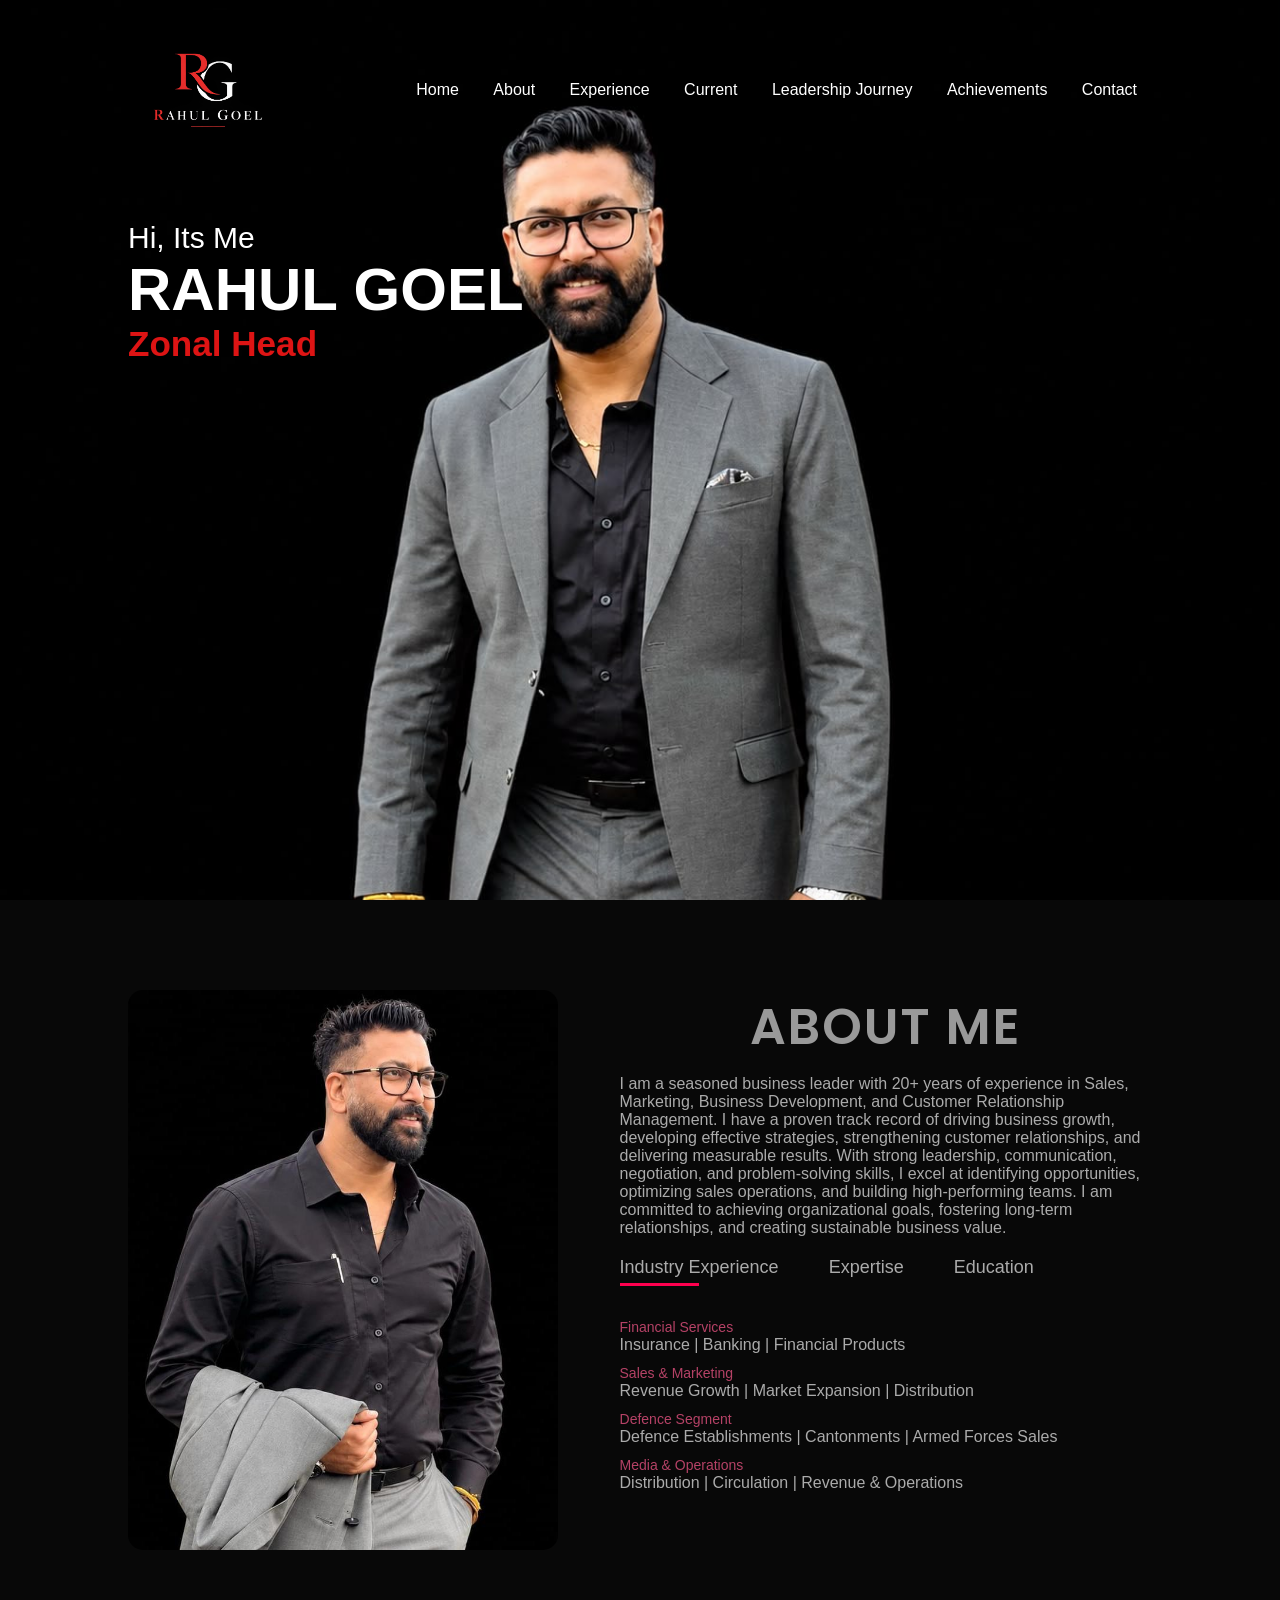
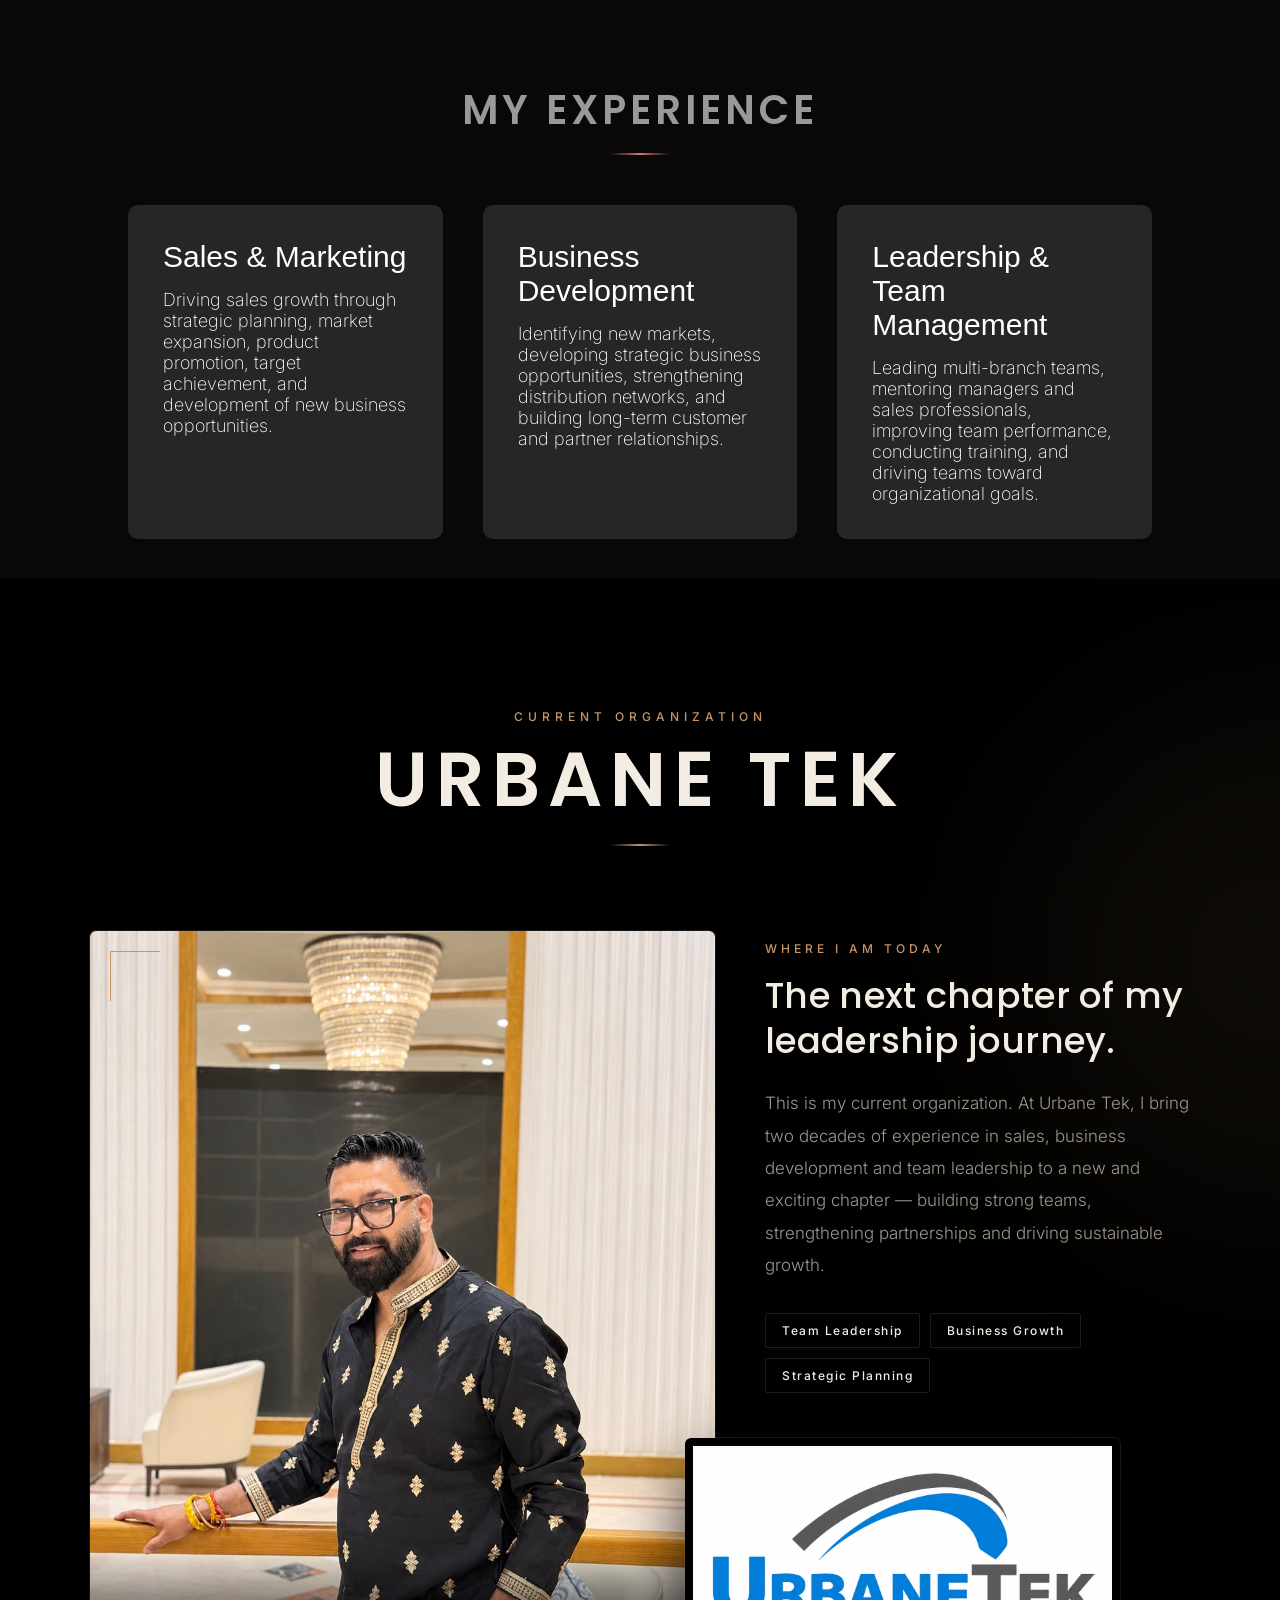
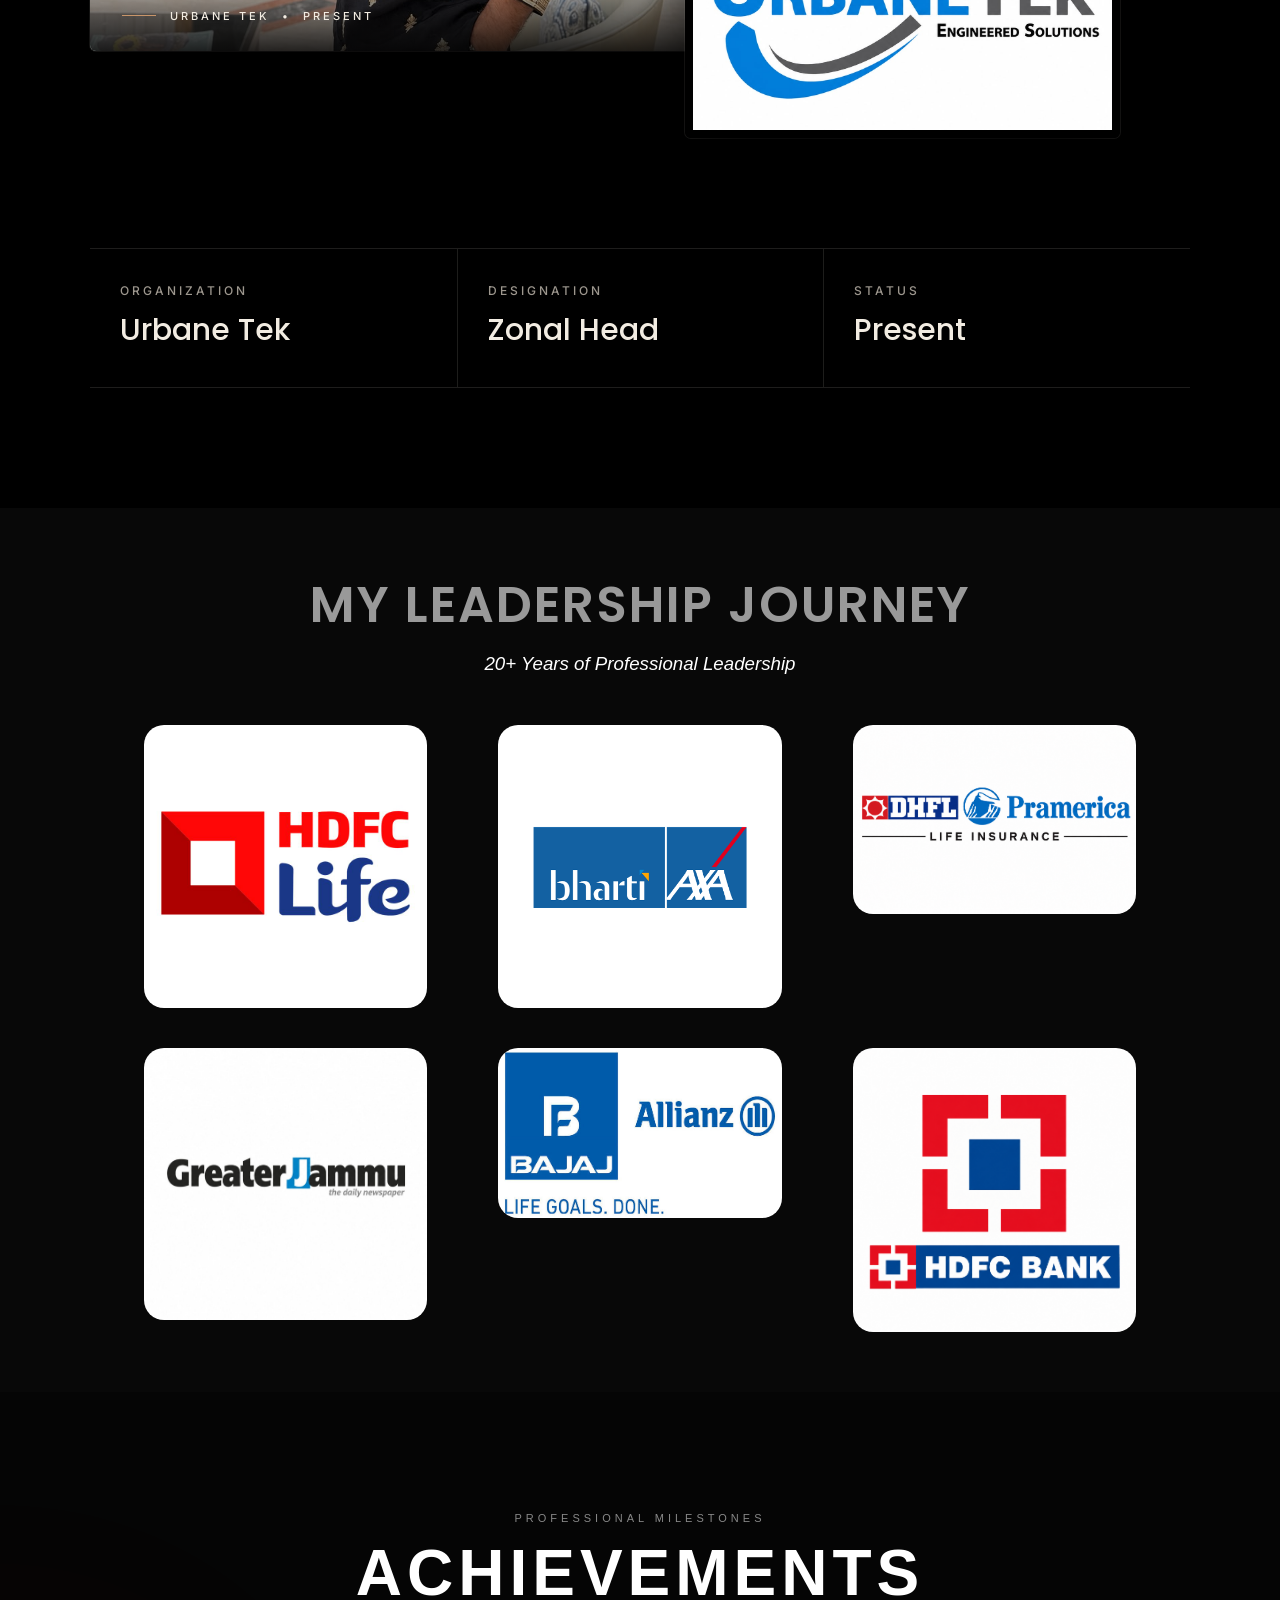
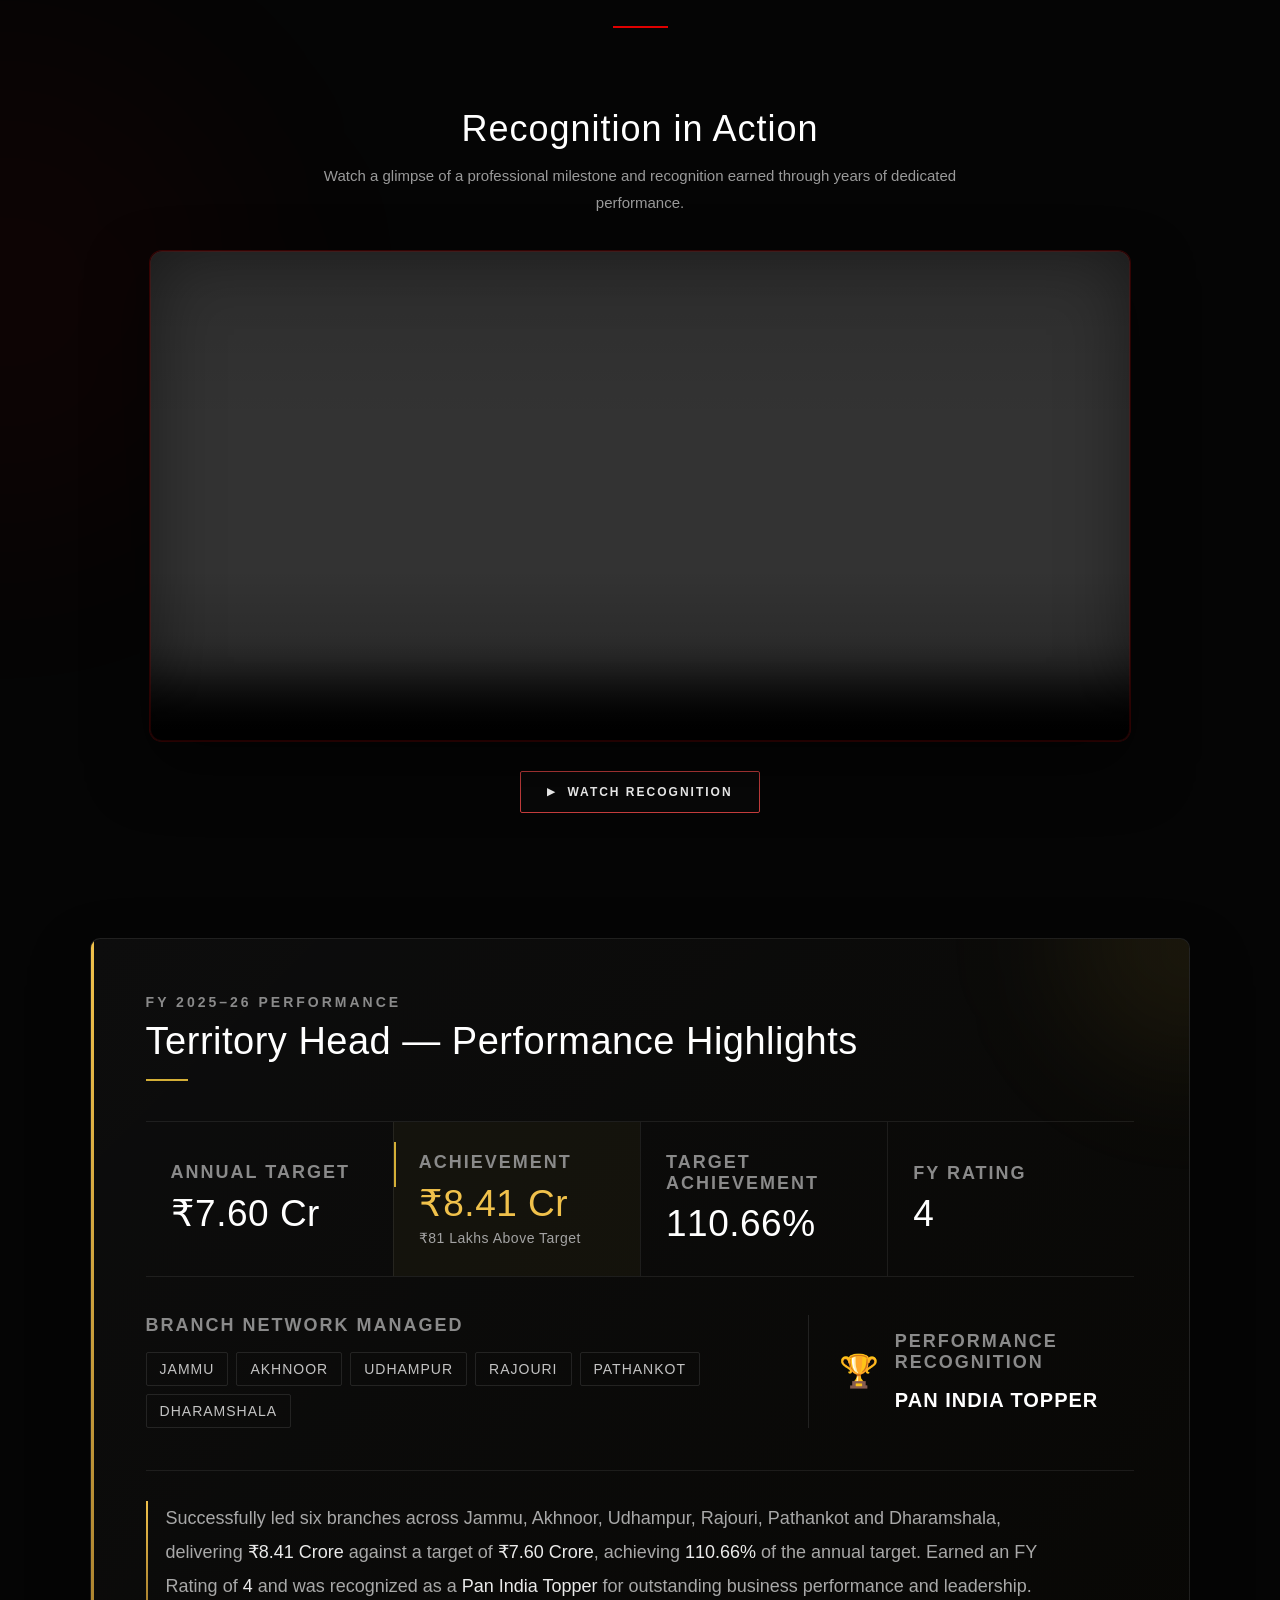
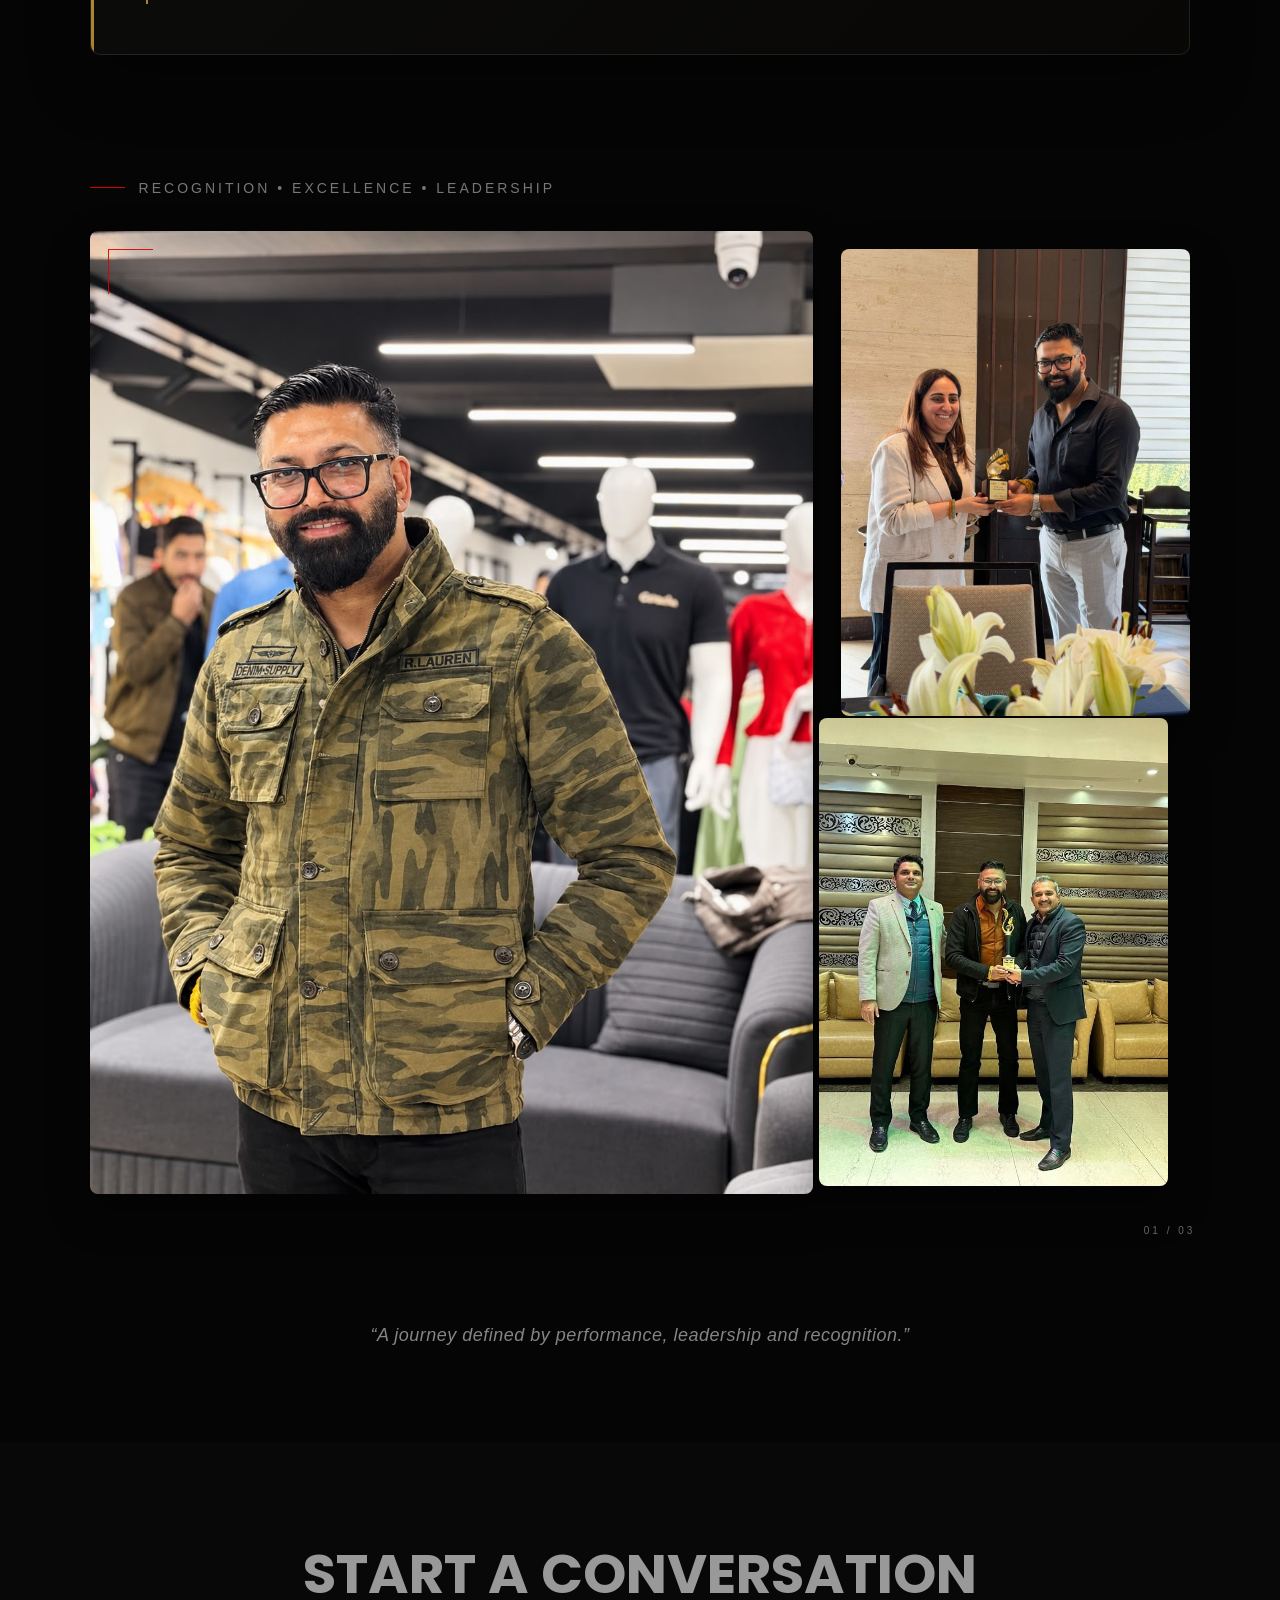
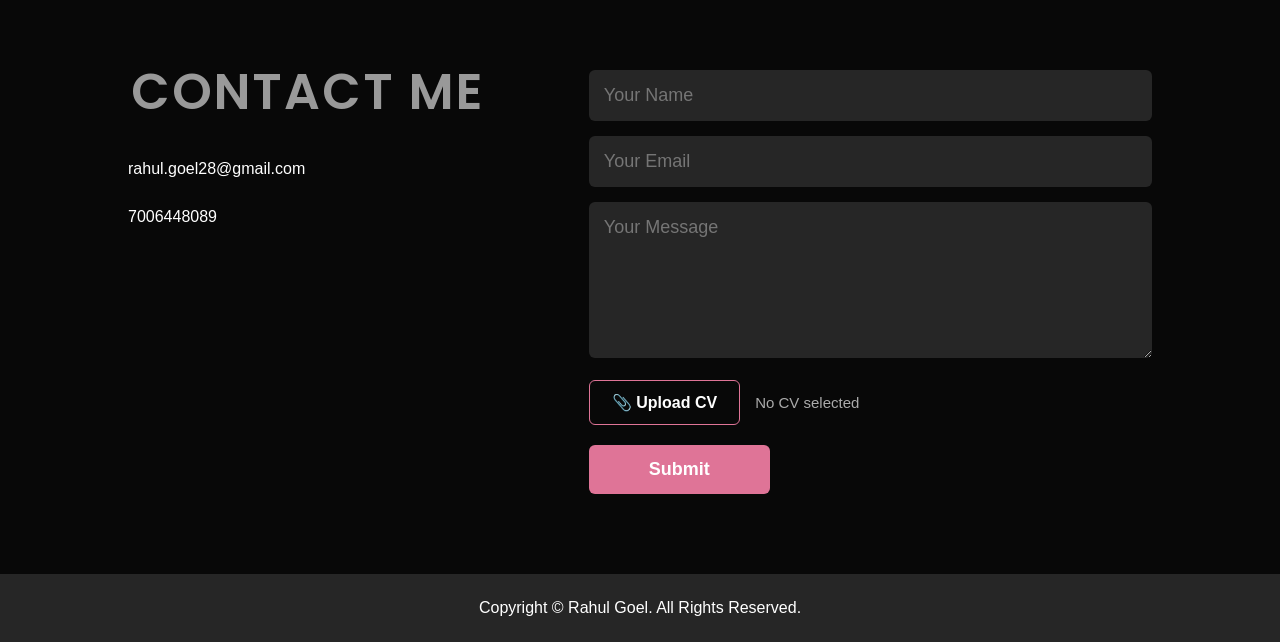
==== index.html @ 9c74db68 "Add files via upload" ====
<!DOCTYPE html>
<html lang="en">
<head>
    <meta charset="UTF-8">
    <meta name="viewport" content="width=device-width, initial-scale=1.0">
    <title>Rahul Goel | Portfolio</title>

    <link rel="preconnect" href="https://fonts.googleapis.com">
    <link rel="preconnect" href="https://fonts.gstatic.com" crossorigin>
    <link href="https://fonts.googleapis.com/css2?family=Inter:wght@200;300;400;500&family=Poppins:wght@500;600;700&display=swap" rel="stylesheet">

    <link rel="stylesheet" href="cs.css">
    <script src="https://kit.fontawesome.com/5a96a6b0a0.js" crossorigin="anonymous"></script>
</head>
<body>

<!-- ---------- HEADER ---------- -->
<div id="header">
    <div class="container">
        
            <nav>
    <img src="images/logo.jpeg" class="logo" alt="Logo">
    <button class="menu-btn" onclick="toggleMenu()" aria-label="Menu">☰</button>
    <ul>
            <ul>
                <li><a href="#header">Home</a></li>
                <li><a href="#about">About</a></li>
                <li><a href="#experience">Experience</a></li>
                <li><a href="#current">Current</a></li>
                <li><a href="#journey">Leadership Journey</a></li>
                <li><a href="#achievements">Achievements</a></li>
                <li><a href="#contact">Contact</a></li>
            </ul>
        </nav>
        <div class="header-text">
            <p>Hi, Its Me</p>
            <h1>RAHUL GOEL</h1>
            <h3>Zonal Head</h3>
        </div>
    </div>
</div>

<!-- ---------- ABOUT ---------- -->
<div id="about">
    <div class="container">
        <div class="row">
            <div class="about-col-1">
                <img src="images/2nddpic.jpeg" alt="Rahul Goel">
            </div>

            <div class="about-col-2">
                <h1 class="sub-title">ABOUT ME</h1>
                <p>I am a seasoned business leader with 20+ years of experience in Sales, Marketing, Business Development, and Customer Relationship Management. I have a proven track record of driving business growth, developing effective strategies, strengthening customer relationships, and delivering measurable results. With strong leadership, communication, negotiation, and problem-solving skills, I excel at identifying opportunities, optimizing sales operations, and building high-performing teams. I am committed to achieving organizational goals, fostering long-term relationships, and creating sustainable business value.</p>

                <div class="tab-titles">
    <p class="tab-links active-link" data-tab="industry-experience">Industry Experience</p>
    <p class="tab-links" data-tab="expertise">Expertise</p>
    <p class="tab-links" data-tab="education">Education</p>
</div>
                <div class="tab-contents active-tab" id="industry-experience">
                    <ul>
                        <li><span>Financial Services</span><br>Insurance | Banking | Financial Products</li>
                        <li><span>Sales &amp; Marketing</span><br>Revenue Growth | Market Expansion | Distribution</li>
                        <li><span>Defence Segment</span><br>Defence Establishments | Cantonments | Armed Forces Sales</li>
                        <li><span>Media &amp; Operations</span><br>Distribution | Circulation | Revenue &amp; Operations</li>
                    </ul>
                </div>

                <div class="tab-contents" id="expertise">
                    <ul>
                        <li>Sales &amp; Revenue Growth</li>
                        <li>Strategic Planning</li>
                        <li>Defence Sector Sales</li>
                        <li>Performance &amp; Target Management</li>
                        <li>Branch &amp; Territory Management</li>
                    </ul>
                </div>

                <div class="tab-contents" id="education">
                    <ul>
                        <li><span>Bachelor of Arts (B.A.)</span><br>University of Jammu</li>
                        <li><span>Senior Secondary (10+2)</span><br>Jammu &amp; Kashmir Board of School Education</li>
                    </ul>
                </div>
            </div>
        </div>
    </div>
</div>

<!-- ---------- EXPERIENCE ---------- -->
<div id="experience">
    <div class="container">
        <h1 class="sub-title">MY EXPERIENCE</h1>
        <div class="experience-list">
            <div>
                <i class="fa-solid fa-shop"></i>
                <h2>Sales &amp; Marketing</h2>
                <p>Driving sales growth through strategic planning, market expansion, product promotion, target achievement, and development of new business opportunities.</p>
            </div>
            <div>
                <i class="fa-solid fa-business-time"></i>
                <h2>Business Development</h2>
                <p>Identifying new markets, developing strategic business opportunities, strengthening distribution networks, and building long-term customer and partner relationships.</p>
            </div>
            <div>
                <i class="fa-solid fa-people-carry-box"></i>
                <h2>Leadership &amp; Team Management</h2>
                <p>Leading multi-branch teams, mentoring managers and sales professionals, improving team performance, conducting training, and driving teams toward organizational goals.</p>
            </div>
        </div>
    </div>
</div>



<!-- =========================================================
     CURRENT ORGANIZATION — URBANE TEK
     Paste this block between the Experience and Journey sections
     (after the closing </div> of #experience, before <div id="journey">)
     ========================================================= -->

<section id="current" aria-labelledby="urbane-title">

    <div class="urbane-wrap">

        <!-- Heading -->
        <header class="urbane-head urbane-reveal">
            <span class="urbane-eyebrow">CURRENT ORGANIZATION</span>
            <h2 class="urbane-title" id="urbane-title">URBANE TEK</h2>
            <span class="urbane-rule"></span>
        </header>

        <!-- Editorial layout -->
        <div class="urbane-layout">

            <!-- HUGE image -->
            <figure class="urbane-figure urbane-figure-large urbane-reveal">
                <img class="urbane-img" src="images/current1.2.jpeg" alt="Urbane Tek — leadership at work" loading="lazy">
                <span class="urbane-corner" aria-hidden="true"></span>
                <figcaption class="urbane-caption">
                    <span class="urbane-caption-line"></span>
                    <span>URBANE TEK &nbsp;•&nbsp; PRESENT</span>
                </figcaption>
            </figure>

            <!-- Intro text -->
            <div class="urbane-text urbane-reveal">
                <span class="urbane-label">WHERE I AM TODAY</span>
                <h3 class="urbane-subtitle">The next chapter of my leadership journey.</h3>
                <p class="urbane-paragraph">
                    This is my current organization. At Urbane Tek, I bring two decades of
                    experience in sales, business development and team leadership to a new
                    and exciting chapter — building strong teams, strengthening partnerships
                    and driving sustainable growth.
                </p>

                <ul class="urbane-tags">
                    <li>Team Leadership</li>
                    <li>Business Growth</li>
                    <li>Strategic Planning</li>
                </ul>
            </div>

            <!-- Normal-size image -->
            <figure class="urbane-figure urbane-figure-small urbane-reveal">
                <img class="urbane-img" src="images/current1.1.jpeg" alt="Urbane Tek — team and workplace" loading="lazy">
            </figure>

        </div>

        <!-- Role strip -->
        <div class="urbane-facts urbane-reveal">
            <div class="urbane-fact">
                <span class="urbane-fact-label">ORGANIZATION</span>
                <strong class="urbane-fact-value">Urbane Tek</strong>
            </div>
            <div class="urbane-fact">
                <span class="urbane-fact-label">DESIGNATION</span>
                <strong class="urbane-fact-value">Zonal Head</strong>
            </div>
            <div class="urbane-fact">
                <span class="urbane-fact-label">STATUS</span>
                <strong class="urbane-fact-value">Present</strong>
            </div>
        </div>

    </div>

</section>

<!-- ---------- JOURNEY ---------- -->
<div id="journey">
    <div class="container">
        <h1 class="sub-title">MY LEADERSHIP JOURNEY</h1>
        <h3 class="subtitle">20+ Years of Professional Leadership</h3>
        <div class="work-list">
            <div class="work">
                <img src="images/hdfcc.jpg" alt="HDFC Life">
                <div class="layer">
                    <h3>HDFC Life – Shaurya</h3>
                    <p>Territory Head | 2020–2026<br>Led multi-branch operations, sales teams, territory growth, and defence-sector business across the region.</p>
                </div>
            </div>
            <div class="work">
                <img src="images/bharti.png" alt="Bharti AXA Life Insurance">
                <div class="layer">
                    <h3>Bharti AXA Life Insurance – Armed Forces</h3>
                    <p>Senior Area Head | 2019–2020<br>Managed branch performance, sales teams, business planning, and defence-sector relationships.</p>
                </div>
            </div>
            <div class="work">
                <img src="images/DHFL.png" alt="DHFL Pramerica">
                <div class="layer">
                    <h3>DHFL Pramerica</h3>
                    <p>Senior Unit Head | 2016–2019<br>Drove defence-segment business while leading and developing a large sales distribution team.</p>
                </div>
            </div>
            <div class="work">
                <img src="images/okk.jpeg" alt="Greater Jammu Newspaper">
                <div class="layer">
                    <h3>Greater Jammu Newspaper</h3>
                    <p>General Manager – Operations | 2015–2016<br>Managed sales distribution, circulation operations, revenue planning, and team performance across Jammu &amp; Kashmir and Leh.</p>
                </div>
            </div>
            <div class="work">
                <img src="images/BAJAJ.jpg" alt="Bajaj Allianz Life Insurance">
                <div class="layer">
                    <h3>Bajaj Allianz Life Insurance</h3>
                    <p>Regional Head | 2006–2015<br>Led regional sales operations across multiple locations, focusing on team development, business growth, and target achievement.</p>
                </div>
            </div>
            <div class="work">
                <!-- space in filename encoded as %20 (better: rename file to bank-hdfc.png) -->
                <img src="images/bank%20HDFC.png" alt="HDFC Bank">
                <div class="layer">
                    <h3>HDFC Bank – Credit Cards</h3>
                    <p>Team Leader | 2005–2006<br>Led a sales team while driving customer acquisition, target achievement, product knowledge, and relationship management.</p>
                </div>
            </div>
        </div>
    </div>
</div>

<!-- ---------- ACHIEVEMENTS ---------- -->
<section id="achievements">

    <div class="achievement-heading-wrapper">
        <span class="achievement-eyebrow">PROFESSIONAL MILESTONES</span>
        <h2 class="achievement-heading">ACHIEVEMENTS</h2>
        <span class="achievement-heading-line"></span>
    </div>

    <!-- Video -->
    <div class="achievement-video-section">
        <div class="achievement-video-intro">
            <h3 class="achievement-video-title">Recognition in Action</h3>
            <p class="achievement-video-description">
                Watch a glimpse of a professional milestone and recognition earned through years of dedicated performance.
            </p>
        </div>

        <div class="achievement-video-wrapper">
            <video class="achievement-video" muted playsinline preload="metadata" controls>
                <source src="images/v3.mp4" type="video/mp4">
                Your browser does not support the video element.
            </video>
            <div class="achievement-video-overlay" aria-hidden="true"></div>
        </div>

        <button type="button" class="achievement-watch-button">
            <span class="achievement-watch-icon">▶</span>
            <span>WATCH RECOGNITION</span>
        </button>
    </div>

    <!-- Performance -->
    <div class="achievement-performance">
        <div class="achievement-performance-heading">
            <span class="achievement-performance-eyebrow">FY 2025–26 PERFORMANCE</span>
            <h3 class="achievement-performance-title">Territory Head — Performance Highlights</h3>
            <span class="achievement-performance-line"></span>
        </div>

        <div class="achievement-performance-stats">
            <div class="achievement-performance-stat">
                <span class="achievement-performance-stat-label">ANNUAL TARGET</span>
                <strong class="achievement-performance-stat-value">₹7.60 Cr</strong>
            </div>
            <div class="achievement-performance-stat achievement-performance-stat-featured">
                <span class="achievement-performance-stat-label">ACHIEVEMENT</span>
                <strong class="achievement-performance-stat-value">₹8.41 Cr</strong>
                <span class="achievement-performance-stat-extra">₹81 Lakhs Above Target</span>
            </div>
            <div class="achievement-performance-stat">
                <span class="achievement-performance-stat-label">TARGET ACHIEVEMENT</span>
                <strong class="achievement-performance-stat-value">110.66%</strong>
            </div>
            <div class="achievement-performance-stat">
                <span class="achievement-performance-stat-label">FY RATING</span>
                <strong class="achievement-performance-stat-value">4</strong>
            </div>
        </div>

        <div class="achievement-performance-bottom">
            <div class="achievement-performance-network">
                <span class="achievement-performance-section-label">BRANCH NETWORK MANAGED</span>
                <div class="achievement-performance-branches">
                    <span class="achievement-performance-branch">JAMMU</span>
                    <span class="achievement-performance-branch">AKHNOOR</span>
                    <span class="achievement-performance-branch">UDHAMPUR</span>
                    <span class="achievement-performance-branch">RAJOURI</span>
                    <span class="achievement-performance-branch">PATHANKOT</span>
                    <span class="achievement-performance-branch">DHARAMSHALA</span>
                </div>
            </div>

            <div class="achievement-performance-recognition">
                <span class="achievement-performance-trophy">🏆</span>
                <div>
                    <span class="achievement-performance-section-label">PERFORMANCE RECOGNITION</span>
                    <strong class="achievement-performance-topper">PAN INDIA TOPPER</strong>
                </div>
            </div>
        </div>

        <div class="achievement-performance-statement">
            <span class="achievement-performance-statement-line"></span>
            <p>
                Successfully led six branches across Jammu, Akhnoor, Udhampur, Rajouri, Pathankot and Dharamshala, delivering
                <strong>₹8.41 Crore</strong> against a target of <strong>₹7.60 Crore</strong>, achieving
                <strong>110.66%</strong> of the annual target. Earned an FY Rating of <strong>4</strong> and was recognized
                as a <strong>Pan India Topper</strong> for outstanding business performance and leadership.
            </p>
        </div>
    </div>

    <!-- Gallery -->
    <div class="achievement-gallery-section">
        <div class="achievement-gallery-label">
            <span class="achievement-gallery-line"></span>
            <span>RECOGNITION • EXCELLENCE • LEADERSHIP</span>
        </div>

        <div class="achievement-gallery">

            <!-- FIX: data-achievement-image now points to the SAME real image shown in the gallery -->
            <div class="achievement-gallery-item achievement-gallery-featured"
                 data-achievement-image="images/ccc.jpeg"
                 data-achievement-label="Professional Milestone">
                <img class="achievement-gallery-image" src="images/ac.jpeg" alt="Professional recognition and achievement">
                <div class="achievement-gallery-overlay" aria-hidden="true">
                    <div class="achievement-gallery-caption">
                        <span class="achievement-gallery-caption-line"></span>
                        <div>
                            <span class="achievement-gallery-caption-title">RECOGNITION</span>
                            <span class="achievement-gallery-caption-text">Professional Milestone</span>
                        </div>
                    </div>
                </div>
            </div>

            <div class="achievement-gallery-item achievement-gallery-secondary"
                 data-achievement-image="images/pic3.jpeg"
                 data-achievement-label="Leadership Recognition">
                <img class="achievement-gallery-image" src="images/pic3.jpeg" alt="Leadership recognition">
                <div class="achievement-gallery-overlay" aria-hidden="true">
                    <div class="achievement-gallery-caption">
                        <span class="achievement-gallery-caption-line"></span>
                        <div>
                            <span class="achievement-gallery-caption-title">RECOGNITION</span>
                            <span class="achievement-gallery-caption-text">Leadership Recognition</span>
                        </div>
                    </div>
                </div>
            </div>

            <div class="achievement-gallery-item achievement-gallery-tertiary"
                 data-achievement-image="images/pic2.jpeg"
                 data-achievement-label="Performance Excellence">
                <img class="achievement-gallery-image" src="images/pic2.jpeg" alt="Performance excellence recognition">
                <div class="achievement-gallery-overlay" aria-hidden="true">
                    <div class="achievement-gallery-caption">
                        <span class="achievement-gallery-caption-line"></span>
                        <div>
                            <span class="achievement-gallery-caption-title">RECOGNITION</span>
                            <span class="achievement-gallery-caption-text">Performance Excellence</span>
                        </div>
                    </div>
                </div>
            </div>

        </div>

        <div class="achievement-gallery-counter">01 / 03</div>
    </div>

    <!-- Lightbox -->
    <div class="achievement-lightbox" aria-hidden="true">
        <div class="achievement-lightbox-background"></div>
        <button type="button" class="achievement-lightbox-close" aria-label="Close image">×</button>
        <div class="achievement-lightbox-content">
            <img class="achievement-lightbox-image" src="" alt="Expanded achievement">
            <span class="achievement-lightbox-caption">Professional Recognition</span>
        </div>
    </div>

    <div class="achievement-quote-wrapper">
        <p class="achievement-quote">“A journey defined by performance, leadership and recognition.”</p>
    </div>

</section>

<!-- ---------- CONTACT ---------- -->
<div id="contact">
    <div class="container">

        <h1 class="contact-heading">START A CONVERSATION</h1>

        <div class="row">

            <div class="contact-left">
                <h1 class="sub-title">CONTACT ME</h1>

                <p><i class="fa-solid fa-envelope"></i> rahul.goel28@gmail.com</p>
                <p><i class="fa-solid fa-phone"></i> 7006448089</p>

                <div class="contact-social-icons">
                    <a href="https://www.facebook.com/share/1DYmtmFN88/" target="_blank" rel="noopener" aria-label="Facebook">
                        <i class="fa-brands fa-facebook"></i>
                    </a>
                    <!-- Twitter link was empty. Put your real URL here, or delete this <a> -->
                    <a href="#" aria-label="Twitter">
                        <i class="fa-brands fa-square-twitter"></i>
                    </a>
                    <a href="https://www.instagram.com/samayra._28?stkn=Nmw0MmJra2dkMzE3&utm_source=qr" target="_blank" rel="noopener" aria-label="Instagram">
                        <i class="fa-brands fa-instagram"></i>
                    </a>
                    <a href="https://www.linkedin.com/in/samayra-goel-8b0996381?utm_source=share_via&utm_content=profile&utm_medium=member_ios" target="_blank" rel="noopener" aria-label="LinkedIn">
                        <i class="fa-brands fa-linkedin"></i>
                    </a>
                </div>
            </div>

            <div class="contact-right">
                <form name="submit-to-google-sheet">
                    <input type="text" name="Name" placeholder="Your Name" required>
                    <input type="email" name="Email" placeholder="Your Email" required>
                    <textarea name="Message" rows="6" placeholder="Your Message"></textarea>

                    <div class="visitor-cv-upload">
                        <label for="visitor-cv-file" class="visitor-cv-upload-label">📎 Upload CV</label>
                        <input type="file" id="visitor-cv-file" name="visitorCV" class="visitor-cv-upload-input" accept=".pdf,.doc,.docx">
                        <span id="visitor-cv-file-name" class="visitor-cv-file-name">No CV selected</span>
                    </div>

                    <button type="submit" class="button">Submit</button>
                </form>

                <span id="msg"></span>
            </div>

        </div>
    </div>

    <div class="copyright">
        <p>Copyright © Rahul Goel. All Rights Reserved.</p>
    </div>
</div>


<!-- =========================================================
     ONE SINGLE SCRIPT BLOCK
     (earlier you had 3 separate blocks + ```html fences, and
      "visitorCVInput" was declared twice -> SyntaxError)
     ========================================================= -->
<script>


function toggleMenu() {
    document.querySelector("nav ul").classList.toggle("open");
}
document.querySelectorAll("nav ul li a").forEach(function (a) {
    a.addEventListener("click", function () {
        document.querySelector("nav ul").classList.remove("open");
    });
});

/* ---------- ABOUT TABS ---------- */
(function () {
    var links    = document.querySelectorAll(".tab-links");
    var contents = document.querySelectorAll(".tab-contents");

    links.forEach(function (link, index) {
        link.addEventListener("click", function () {
            links.forEach(function (l) { l.classList.remove("active-link"); });
            contents.forEach(function (c) { c.classList.remove("active-tab"); });

            link.classList.add("active-link");
            if (contents[index]) contents[index].classList.add("active-tab");
        });
    });
})();

(function () {

    var section = document.getElementById("current");
    if (!section) return;

    var items = section.querySelectorAll(".urbane-reveal");
    if (!items.length) return;

    /* Old browsers: just show everything */
    if (!("IntersectionObserver" in window)) return;

    /* Content stays visible if JS fails — hiding starts only here */
    section.classList.add("urbane-js");

    var observer = new IntersectionObserver(function (entries, obs) {
        entries.forEach(function (entry) {
            if (entry.isIntersecting) {
                entry.target.classList.add("urbane-in");
                obs.unobserve(entry.target);
            }
        });
    }, { threshold: 0.15 });

    /* small stagger so items arrive one after another */
    items.forEach(function (el, i) {
        el.style.transitionDelay = (i % 3) * 0.12 + "s";
        observer.observe(el);
    });

})();

/* ---------- CONTACT FORM + CV UPLOAD ---------- */
(function () {

    const SCRIPT_URL = "https://script.google.com/macros/s/AKfycby5wD0xJc2ucIRRmjHfdNjEID4ePttl0K46ZbZN4aXD2sYeBcPsIu9aTA3lg33QqEIY/exec";

    const form        = document.forms["submit-to-google-sheet"];
    const msg         = document.getElementById("msg");
    const cvInput     = document.getElementById("visitor-cv-file");
    const cvNameLabel = document.getElementById("visitor-cv-file-name");
    const submitBtn   = form.querySelector("button[type='submit']");

    const ALLOWED_EXT = ["pdf", "doc", "docx"];
    const MIME_BY_EXT = {
        pdf:  "application/pdf",
        doc:  "application/msword",
        docx: "application/vnd.openxmlformats-officedocument.wordprocessingml.document"
    };
    const MAX_SIZE = 5 * 1024 * 1024;

    /* show selected file name */
    cvInput.addEventListener("change", function () {
        cvNameLabel.textContent = this.files.length ? this.files[0].name : "No CV selected";
    });

    function fileToBase64(file) {
        return new Promise(function (resolve, reject) {
            const reader = new FileReader();
            reader.onload  = function () { resolve(reader.result.split(",")[1]); };
            reader.onerror = reject;
            reader.readAsDataURL(file);
        });
    }

    form.addEventListener("submit", async function (event) {
        event.preventDefault();
        msg.style.color = "#61b752";
        msg.textContent = "Sending...";
        submitBtn.disabled = true;

        try {
            const cv = cvInput.files[0];
            let cvBase64 = "", cvName = "", cvType = "";

            if (cv) {
                /* validate by EXTENSION (file.type is often empty for .doc/.docx) */
                const ext = cv.name.split(".").pop().toLowerCase();

                if (!ALLOWED_EXT.includes(ext)) {
                    msg.style.color = "#e06666";
                    msg.textContent = "Please upload a PDF, DOC, or DOCX file.";
                    return;
                }
                if (cv.size > MAX_SIZE) {
                    msg.style.color = "#e06666";
                    msg.textContent = "CV must be smaller than 5 MB.";
                    return;
                }

                cvBase64 = await fileToBase64(cv);
                cvName   = cv.name;
                cvType   = MIME_BY_EXT[ext];   /* always a correct MIME */
            }

            const payload = {
                Name:          form.elements["Name"].value,
                Email:         form.elements["Email"].value,
                Message:       form.elements["Message"].value,
                visitorCV:     cvBase64,
                visitorCVName: cvName,
                visitorCVType: cvType
            };

            const response = await fetch(SCRIPT_URL, {
                method: "POST",
                body: JSON.stringify(payload),
                headers: { "Content-Type": "text/plain;charset=utf-8" }
            });

            const result = await response.json();

            if (result.status === "success") {
                msg.style.color = "#61b752";
                msg.textContent = cv ? "Message and CV sent successfully." : "Message sent successfully.";
                form.reset();
                cvNameLabel.textContent = "No CV selected";
                setTimeout(function () { msg.textContent = ""; }, 5000);
            } else {
                msg.style.color = "#e06666";
                msg.textContent = result.message || "Something went wrong.";
            }

        } catch (error) {
            console.error(error);
            msg.style.color = "#e06666";
            msg.textContent = "Unable to send. Please try again.";
        } finally {
            submitBtn.disabled = false;
        }
    });

})();


/* ---------- ACHIEVEMENTS: VIDEO + LIGHTBOX ---------- */
(function () {

    const section = document.getElementById("achievements");
    if (!section) return;

    const video       = section.querySelector(".achievement-video");
    const watchButton = section.querySelector(".achievement-watch-button");

    /* autoplay (muted) when visible, pause when out of view */
    if (video) {
        new IntersectionObserver(function (entries) {
            entries.forEach(function (entry) {
                if (entry.isIntersecting && entry.intersectionRatio >= 0.45) {
                    if (video.paused && !video.ended) {
                        const p = video.play();
                        if (p !== undefined) p.catch(function () {});
                    }
                } else if (!video.paused) {
                    video.pause();
                }
            });
        }, { threshold: [0.45] }).observe(video);
    }

    if (video && watchButton) {
        watchButton.addEventListener("click", function () {
            if (video.ended) video.currentTime = 0;
            video.scrollIntoView({ behavior: "smooth", block: "center" });
            const p = video.play();
            if (p !== undefined) p.catch(function () {});
        });
    }

    /* lightbox */
    const lightbox   = section.querySelector(".achievement-lightbox");
    const lbImage    = section.querySelector(".achievement-lightbox-image");
    const lbCaption  = section.querySelector(".achievement-lightbox-caption");
    const lbClose    = section.querySelector(".achievement-lightbox-close");
    const lbBg       = section.querySelector(".achievement-lightbox-background");
    const items      = section.querySelectorAll(".achievement-gallery-item");

    function openLightbox(item) {
        if (!lightbox || !lbImage) return;
        const path  = item.getAttribute("data-achievement-image");
        const label = item.getAttribute("data-achievement-label");
        if (!path) return;

        lbImage.src = path;
        lbImage.alt = label || "Expanded achievement";
        if (lbCaption) lbCaption.textContent = label || "Professional Recognition";

        lightbox.classList.add("achievement-lightbox-active");
        lightbox.setAttribute("aria-hidden", "false");
        document.documentElement.style.overflow = "hidden";
    }

    function closeLightbox() {
        if (!lightbox) return;
        lightbox.classList.remove("achievement-lightbox-active");
        lightbox.setAttribute("aria-hidden", "true");
        document.documentElement.style.overflow = "";
    }

    items.forEach(function (item) {
        item.addEventListener("click", function () { openLightbox(item); });
    });
    if (lbClose) lbClose.addEventListener("click", closeLightbox);
    if (lbBg)    lbBg.addEventListener("click", closeLightbox);

    document.addEventListener("keydown", function (e) {
        if (e.key === "Escape" && lightbox && lightbox.classList.contains("achievement-lightbox-active")) {
            closeLightbox();
        }
    });

})();

</script>



<script>
console.log("tabs script loaded");

document.querySelectorAll(".tab-links").forEach(function (link, i) {
    link.addEventListener("click", function () {
        document.querySelectorAll(".tab-links").forEach(function (l) { l.classList.remove("active-link"); });
        document.querySelectorAll(".tab-contents").forEach(function (c) { c.classList.remove("active-tab"); });
        link.classList.add("active-link");
        document.querySelectorAll(".tab-contents")[i].classList.add("active-tab");
    });
});
</script>
</body>
</html>
---- cs.css ----
* {
    margin: 0;
    padding: 0;
    font-family: 'Segoe UI', Tahoma, Geneva, Verdana, sans-serif;
    box-sizing: border-box;
}

html { scroll-behavior: smooth; }

body {
    background: #080808;
    color: #fff;
}

/* FIX: was ".comtainer" (typo). Now a real .container.
   Because it now adds side padding, the sections below were adjusted
   (#about, #journey etc.) so the layout stays correct. */
.container {
    padding: 10px 10%;
}

/* ---------- HEADER ---------- */

#header {
    width: 100%;
    height: 100vh;
    background-image: url(images/background.jpeg);
    background-size: cover;
    background-position: left top;   /* pehle jaisa, original wala */
    background-repeat: no-repeat;
    background-attachment: fixed;
}

nav {
    display: flex;
    align-items: center;
    justify-content: space-between;
    flex-wrap: wrap;
}

.logo { width: 160px; }

nav ul li {
    display: inline-block;
    list-style: none;
    margin: 10px 15px;
}

nav ul li a {
    color: #fff;
    text-decoration: none;
    font-size: 16px;
    position: relative;
}

nav ul li a::after {
    content: '';
    width: 0;
    height: 3px;
    background: #ff004f;
    position: absolute;
    left: 0;
    bottom: -6px;
    transition: 0.3s;
}

nav ul li a:hover::after { width: 100%; }

.header-text {
    margin-top: 5%;
    font-size: 30px;
}

.header-text h1 { font-size: 60px; }
.header-text h3 { color: #dd1414; }

/* ---------- ROW (shared by About + Contact) ---------- */
.row {
    display: flex;
    justify-content: space-between;
    align-items: flex-start;
    flex-wrap: wrap;
}

/* ---------- ABOUT ---------- */
#about {
    padding: 80px 0;
    color: #ababab;
}
.about-col-1 {
    flex-basis: 42%;          /* pic ka column badhaya */
}

.about-col-1 img {
    width: 100%;
    height: 560px;            /* pic ki height, apne hisaab se badha-ghata lo */
    object-fit: cover;        /* pic stretch nahi hogi, crop hogi */
    object-position: center top;   /* face upar rakhna ho to top, beech mein ho to center */
    border-radius: 15px;
    display: block;
}

.about-col-2 {
    flex-basis: 52%;
}
/* .about-col-1 { flex-basis: 35%; }
.about-col-1 img { width: 100%; border-radius: 15px; }   /* was 150% (overflow hack) */
/* .about-col-2 { flex-basis: 55%; } */ 

.sub-title {
    font-size: 50px;
    font-weight: 600;
    color: #999;
    font-family: 'Poppins', sans-serif;
    text-align: center;
    letter-spacing: 2px;
    margin-bottom: 10px;
}

.tab-titles { display: flex; margin: 20px 0 40px; }

.tab-links {
    margin-right: 50px;
    font-size: 18px;
    font-weight: 500;
    cursor: pointer;
    position: relative;
}

.tab-links::after {
    content: '';
    width: 0;
    height: 3px;
    background: #ff004f;
    position: absolute;
    left: 0;
    bottom: -8px;
    transition: 0.3s;
}

.tab-links.active-link::after { width: 50%; }

.tab-contents { display: none; }
.tab-contents.active-tab { display: block; }

.tab-contents ul li { list-style: none; margin: 10px 0; }
.tab-contents ul li span { color: #b54266; font-size: 14px; }

/* ---------- EXPERIENCE ---------- */
#experience { padding: 30px 0; }

#experience .sub-title {
    font-size: 40px;
    letter-spacing: 4px;
    position: relative;
    padding-bottom: 15px;
}

#experience .sub-title::after {
    content: '';
    position: absolute;
    bottom: 0;
    left: 50%;
    transform: translateX(-50%);
    width: 60px;
    height: 2px;
    background: linear-gradient(90deg, transparent, #d87171, transparent);
}

.experience-list {
    display: grid;
    grid-template-columns: repeat(auto-fit, minmax(250px, 1fr));
    grid-gap: 40px;
    margin-top: 50px;
}

.experience-list > div {
    background: #262626;
    padding: 35px;
    font-size: 18px;
    font-weight: 200;
    border-radius: 10px;
    transition: background 0.5s, transform 0.5s;
    font-family: 'Inter', sans-serif;
}

.experience-list > div p { font-family: 'Inter', sans-serif; }

.fa-shop, .fa-business-time, .fa-people-carry-box { font-size: 35px; }

.experience-list > div h2 {
    font-size: 30px;
    font-weight: 500;
    margin-bottom: 15px;
}

.experience-list > div:hover {
    background: rgb(216, 113, 113);
    transform: translateY(-10px);
}




/* =========================================================
   CURRENT ORGANIZATION — URBANE TEK
   Fully isolated: every selector starts with #current and
   every class starts with "urbane-". Paste at the VERY END
   of S.css. Nothing existing is touched.
   Palette: pure black + ivory + warm copper-bronze
   ========================================================= */

#current {
    --urbane-bg: #000000;
    --urbane-ivory: #f2ece2;
    --urbane-muted: #9d978e;
    --urbane-accent: #c8956a;
    --urbane-accent-soft: rgba(200, 149, 106, 0.16);
    --urbane-line: rgba(242, 236, 226, 0.12);

    position: relative;
    width: 100%;
    padding: 130px 7% 120px;
    background: var(--urbane-bg);
    color: var(--urbane-ivory);
    font-family: 'Inter', sans-serif;
    overflow: hidden;
}

#current *,
#current *::before,
#current *::after {
    box-sizing: border-box;
    font-family: 'Inter', sans-serif;
}

/* soft copper glow (still on a black background) */
#current::before {
    content: "";
    position: absolute;
    width: 520px;
    height: 520px;
    right: -260px;
    top: 120px;
    background: rgba(200, 149, 106, 0.07);
    border-radius: 50%;
    filter: blur(110px);
    pointer-events: none;
}

#current .urbane-wrap {
    position: relative;
    max-width: 1200px;
    margin: 0 auto;
    z-index: 2;
}

/* ---------- HEADING ---------- */
#current .urbane-head {
    text-align: center;
    margin-bottom: 85px;
}

#current .urbane-eyebrow {
    display: block;
    margin-bottom: 16px;
    font-family: 'Inter', sans-serif;
    font-size: 12px;
    font-weight: 500;
    letter-spacing: 5px;
    color: var(--urbane-accent);
}

#current .urbane-title {
    margin: 0;
    font-family: 'Poppins', sans-serif;
    font-size: clamp(40px, 6vw, 76px);
    font-weight: 600;
    letter-spacing: 8px;
    line-height: 1.05;
    color: var(--urbane-ivory);
}

#current .urbane-rule {
    display: block;
    width: 60px;
    height: 2px;
    margin: 24px auto 0;
    background: linear-gradient(90deg, transparent, var(--urbane-accent), transparent);
}

/* ---------- LAYOUT ---------- */
#current .urbane-layout {
    display: grid;
    grid-template-columns: repeat(12, minmax(0, 1fr));
    grid-template-rows: auto auto;
    column-gap: 40px;
    row-gap: 0;
    align-items: start;
}

/* ---------- FIGURES ---------- */
#current .urbane-figure {
    position: relative;
    margin: 0;
    overflow: hidden;
    border-radius: 6px;
    background: linear-gradient(135deg, #0e0e0e, #1a1612);
    box-shadow: 0 30px 70px rgba(0, 0, 0, 0.7), 0 0 0 1px var(--urbane-line);
}

#current .urbane-img {
    display: block;
    width: 100%;
    height: 100%;
    object-fit: cover;
    transition: transform 0.9s cubic-bezier(0.2, 0.8, 0.2, 1), filter 0.6s ease;
}

#current .urbane-figure:hover .urbane-img {
    transform: scale(1.05);
    filter: brightness(0.85);
}

/* HUGE */
#current .urbane-figure-large {
    grid-column: 1 / 8;
    grid-row: 1 / 3;
    height: 720px;
}

/* NORMAL */
#current .urbane-figure-small {
    grid-column: 8 / 13;
    grid-row: 2;
    height: 300px;
    margin-top: 45px;
    transform: translateX(-70px);   /* overlaps the big image for an editorial feel */
    border: 8px solid var(--urbane-bg);
    box-shadow: 0 30px 70px rgba(0, 0, 0, 0.8), 0 0 0 1px var(--urbane-line);
}

#current .urbane-figure-small.urbane-in {
    transform: translateX(-70px);
}

/* decorative corner + caption on big image */
#current .urbane-corner {
    position: absolute;
    top: 20px;
    left: 20px;
    width: 50px;
    height: 50px;
    border-top: 1px solid var(--urbane-accent);
    border-left: 1px solid var(--urbane-accent);
    pointer-events: none;
}

#current .urbane-caption {
    position: absolute;
    left: 0;
    right: 0;
    bottom: 0;
    display: flex;
    align-items: center;
    gap: 14px;
    padding: 60px 32px 28px;
    background: linear-gradient(180deg, transparent, rgba(0, 0, 0, 0.85));
    font-size: 11px;
    font-weight: 500;
    letter-spacing: 3px;
    color: var(--urbane-ivory);
    pointer-events: none;
}

#current .urbane-caption-line {
    display: block;
    width: 34px;
    height: 1px;
    background: var(--urbane-accent);
}

/* ---------- TEXT ---------- */
#current .urbane-text {
    grid-column: 8 / 13;
    grid-row: 1;
    padding: 10px 0 0 10px;
}

#current .urbane-label {
    display: block;
    margin-bottom: 18px;
    font-size: 12px;
    font-weight: 500;
    letter-spacing: 4px;
    color: var(--urbane-accent);
}

#current .urbane-subtitle {
    margin: 0 0 24px;
    font-family: 'Poppins', sans-serif;
    font-size: clamp(26px, 2.8vw, 38px);
    font-weight: 500;
    line-height: 1.25;
    letter-spacing: 0.3px;
    color: var(--urbane-ivory);
}

#current .urbane-paragraph {
    margin: 0;
    font-size: 17px;
    font-weight: 300;
    line-height: 1.9;
    color: var(--urbane-muted);
}

#current .urbane-tags {
    display: flex;
    flex-wrap: wrap;
    gap: 10px;
    margin: 32px 0 0;
    padding: 0;
    list-style: none;
}

#current .urbane-tags li {
    margin: 0;
    padding: 9px 16px;
    font-size: 12px;
    font-weight: 500;
    letter-spacing: 1.5px;
    color: var(--urbane-ivory);
    border: 1px solid var(--urbane-line);
    border-radius: 2px;
    transition: color 0.3s ease, border-color 0.3s ease, background 0.3s ease;
}

#current .urbane-tags li:hover {
    border-color: var(--urbane-accent);
    background: var(--urbane-accent-soft);
}

/* ---------- FACT STRIP ---------- */
#current .urbane-facts {
    display: grid;
    grid-template-columns: repeat(3, 1fr);
    margin-top: 110px;
    border-top: 1px solid var(--urbane-line);
    border-bottom: 1px solid var(--urbane-line);
}

#current .urbane-fact {
    padding: 34px 30px;
    display: flex;
    flex-direction: column;
    gap: 10px;
    transition: background 0.35s ease;
}

#current .urbane-fact + .urbane-fact { border-left: 1px solid var(--urbane-line); }
#current .urbane-fact:hover { background: rgba(242, 236, 226, 0.03); }

#current .urbane-fact-label {
    font-size: 12px;
    font-weight: 500;
    letter-spacing: 3px;
    color: var(--urbane-muted);
}

#current .urbane-fact-value {
    font-family: 'Poppins', sans-serif;
    font-size: clamp(22px, 2.4vw, 30px);
    font-weight: 500;
    color: var(--urbane-ivory);
}

/* ---------- REVEAL ANIMATION (only active when JS adds .urbane-js) ---------- */
#current.urbane-js .urbane-reveal {
    opacity: 0;
    transform: translateY(35px);
    transition: opacity 0.9s ease, transform 0.9s cubic-bezier(0.2, 0.8, 0.2, 1);
}

#current.urbane-js .urbane-reveal.urbane-in {
    opacity: 1;
    transform: translateY(0);
}

#current.urbane-js .urbane-figure-small.urbane-reveal {
    transform: translate(-70px, 35px);
}

#current.urbane-js .urbane-figure-small.urbane-reveal.urbane-in {
    transform: translate(-70px, 0);
}

/* ---------- TABLET ---------- */
@media (max-width: 1000px) {
    #current { padding: 100px 5% 90px; }

    #current .urbane-layout { column-gap: 28px; }
    #current .urbane-figure-large { grid-column: 1 / 8; height: 600px; }
    #current .urbane-text { grid-column: 8 / 13; padding-left: 0; }
    #current .urbane-figure-small { grid-column: 8 / 13; height: 250px; transform: translateX(-40px); }

    #current.urbane-js .urbane-figure-small.urbane-reveal { transform: translate(-40px, 35px); }
    #current.urbane-js .urbane-figure-small.urbane-reveal.urbane-in { transform: translate(-40px, 0); }

    #current .urbane-paragraph { font-size: 15px; line-height: 1.8; }
}

/* ---------- MOBILE: single column ---------- */
@media (max-width: 760px) {
    #current { padding: 85px 6% 75px; }
    #current .urbane-head { margin-bottom: 55px; }
    #current .urbane-title { letter-spacing: 4px; }
    #current .urbane-eyebrow { font-size: 10px; letter-spacing: 3px; }

    #current .urbane-layout {
        display: flex;
        flex-direction: column;
        gap: 34px;
    }

    #current .urbane-figure-large { height: 420px; }
    #current .urbane-text { padding: 0; order: 2; }
    #current .urbane-figure-small {
        order: 3;
        height: 260px;
        margin-top: 0;
        border: 0;
        transform: none;
    }

    #current.urbane-js .urbane-figure-small.urbane-reveal { transform: translateY(35px); }
    #current.urbane-js .urbane-figure-small.urbane-reveal.urbane-in { transform: translateY(0); }

    #current .urbane-caption { padding: 50px 20px 20px; font-size: 10px; letter-spacing: 2px; }

    #current .urbane-paragraph { font-size: 15px; }
    #current .urbane-tags li { font-size: 11px; padding: 8px 12px; }

    #current .urbane-facts { grid-template-columns: 1fr; margin-top: 70px; }
    #current .urbane-fact + .urbane-fact { border-left: 0; border-top: 1px solid var(--urbane-line); }
    #current .urbane-fact { padding: 26px 8px; }
}

@media (max-width: 420px) {
    #current .urbane-figure-large { height: 340px; }
    #current .urbane-figure-small { height: 220px; }
}

/* respect reduced-motion setting */
@media (prefers-reduced-motion: reduce) {
    #current.urbane-js .urbane-reveal,
    #current .urbane-img { transition: none; }
}

/* ---------- JOURNEY ---------- */
#journey { padding: 50px 0; }

.subtitle {
    text-align: center;
    font-style: italic;
    font-weight: 200;
}

.work-list {
    display: grid;
    grid-template-columns: repeat(3, 1fr);
    gap: 40px;
    margin-top: 50px;
}

.work {
    border-radius: 10px;
    position: relative;
}

.work img {
    width: 90%;
    display: block;
    margin: auto;
    border-radius: 20px;
    transition: transform 0.5s;
}

.layer {
    width: 100%;
    height: 0;
    background: linear-gradient(rgba(0,0,0,0.6), #5ea7e7);
    border-radius: 10px;
    position: absolute;
    top: 0;
    left: 0;
    right: 0;
    overflow: hidden;
    display: flex;
    flex-direction: column;
    justify-content: center;
    align-items: center;
    text-align: center;
    padding: 0 40px;
    font-size: 15px;
    transition: height 0.5s;
}

.layer h3 {
    font-weight: 700;
    font-family: 'Poppins', sans-serif;
    margin-bottom: 20px;
}

.work:hover img { transform: scale(1.1); }
.work:hover .layer { height: 100%; }


/* =========================================================
   ACHIEVEMENTS
   ========================================================= */

#achievements {
    width: 100%;
    min-height: 100vh;
    padding: 120px 7% 90px;
    background: #050505;
    color: #fff;
    position: relative;
    overflow: hidden;
}

#achievements *,
#achievements *::before,
#achievements *::after { box-sizing: border-box; }

#achievements::before {
    content: "";
    position: absolute;
    width: 500px;
    height: 500px;
    left: -250px;
    top: 250px;
    background: rgba(255, 0, 0, 0.035);
    border-radius: 50%;
    filter: blur(100px);
    pointer-events: none;
}

/* heading */
#achievements .achievement-heading-wrapper {
    text-align: center;
    margin-bottom: 80px;
    position: relative;
    z-index: 2;
    animation: achievement-fade-up 0.9s ease forwards;
}

#achievements .achievement-eyebrow {
    display: block;
    margin-bottom: 14px;
    font-size: 11px;
    letter-spacing: 4px;
    color: #888;
    font-weight: 500;
}

#achievements .achievement-heading {
    margin: 0;
    font-size: clamp(38px, 5vw, 64px);
    font-weight: 600;
    letter-spacing: 5px;
    line-height: 1.1;
    color: #fff;
}

#achievements .achievement-heading-line {
    display: block;
    width: 55px;
    height: 2px;
    background: #e00000;
    margin: 18px auto 0;
}

@keyframes achievement-fade-up {
    from { opacity: 0; transform: translateY(25px); }
    to   { opacity: 1; transform: translateY(0); }
}

/* video */
#achievements .achievement-video-section {
    max-width: 1050px;
    margin: 0 auto 125px;
    text-align: center;
    position: relative;
    z-index: 2;
}

#achievements .achievement-video-intro { max-width: 650px; margin: 0 auto 35px; }

#achievements .achievement-video-title {
    margin: 0 0 12px;
    font-size: clamp(25px, 3vw, 36px);
    font-weight: 500;
    letter-spacing: 1px;
    color: #fff;
}

#achievements .achievement-video-description {
    margin: 0;
    font-size: 15px;
    line-height: 1.8;
    color: #9a9a9a;
    font-weight: 300;
}

#achievements .achievement-video-wrapper {
    position: relative;
    width: 100%;
    max-width: 980px;
    margin: 0 auto;
    border-radius: 12px;
    overflow: hidden;
    background: #090909;
    box-shadow: 0 25px 60px rgba(0,0,0,0.55), 0 0 0 1px rgba(255,0,0,0.22);
}

#achievements .achievement-video {
    display: block;
    width: 100%;
    height: auto;
    max-height: 600px;
    object-fit: cover;
    border-radius: 12px;
    background: #000;
}

#achievements .achievement-video-overlay {
    position: absolute;
    inset: 0;
    pointer-events: none;
    border-radius: 12px;
    background: linear-gradient(180deg, rgba(0,0,0,0.12) 0%, transparent 35%, transparent 65%, rgba(0,0,0,0.35) 100%);
    box-shadow: inset 0 0 70px rgba(0,0,0,0.45), inset 0 0 0 1px rgba(220,0,0,0.2);
}

#achievements .achievement-watch-button {
    display: inline-flex;
    align-items: center;
    justify-content: center;
    gap: 10px;
    margin-top: 30px;
    padding: 13px 26px;
    background: #080808;
    color: #fff;
    border: 1px solid #c93e3e;
    border-radius: 2px;
    font-size: 12px;
    font-weight: 600;
    letter-spacing: 2px;
    cursor: pointer;
    transition: background 0.3s ease, color 0.3s ease, transform 0.3s ease, box-shadow 0.3s ease;
}

#achievements .achievement-watch-button:hover {
    background: #d65f5f;
    transform: translateY(-3px);
    box-shadow: 0 10px 25px rgba(210,0,0,0.2);
}

#achievements .achievement-watch-button:focus-visible { outline: 2px solid #fff; outline-offset: 4px; }
#achievements .achievement-watch-icon { font-size: 10px; }

/* performance */
#achievements .achievement-performance {
    position: relative;
    max-width: 1150px;
    margin: 0 auto 125px;
    padding: 55px 55px 50px;
    background: linear-gradient(135deg, rgba(255,255,255,0.035), rgba(212,175,55,0.02));
    border: 1px solid rgba(255,255,255,0.09);
    border-radius: 10px;
    box-shadow: 0 25px 60px rgba(0,0,0,0.35);
    overflow: hidden;
}

#achievements .achievement-performance::before {
    content: "";
    position: absolute;
    left: 0;
    top: 0;
    width: 3px;
    height: 100%;
    background: linear-gradient(180deg, #f0c14b, #a9812f);
}

#achievements .achievement-performance::after {
    content: "";
    position: absolute;
    width: 260px;
    height: 260px;
    right: -130px;
    top: -130px;
    background: rgba(212,175,55,0.08);
    border-radius: 50%;
    filter: blur(60px);
    pointer-events: none;
}

#achievements .achievement-performance-heading { margin-bottom: 40px; }

#achievements .achievement-performance-eyebrow {
    display: block;
    margin-bottom: 10px;
    color: #8a8a8a;
    font-size: 14px;
    letter-spacing: 3px;
    font-weight: 600;
}

#achievements .achievement-performance-title {
    margin: 0;
    color: #fff;
    font-size: clamp(27px, 3.2vw, 38px);
    font-weight: 500;
    letter-spacing: 0.5px;
}

#achievements .achievement-performance-line {
    display: block;
    width: 42px;
    height: 2px;
    margin-top: 16px;
    background: #d4af37;
}

#achievements .achievement-performance-stats {
    display: grid;
    grid-template-columns: repeat(4, 1fr);
    border-top: 1px solid rgba(255,255,255,0.08);
    border-bottom: 1px solid rgba(255,255,255,0.08);
}

#achievements .achievement-performance-stat {
    position: relative;
    padding: 30px 25px;
    min-height: 135px;
    display: flex;
    flex-direction: column;
    justify-content: center;
    transition: background 0.35s ease, transform 0.35s ease;
}

#achievements .achievement-performance-stat + .achievement-performance-stat {
    border-left: 1px solid rgba(255,255,255,0.08);
}

#achievements .achievement-performance-stat:hover {
    background: rgba(255,255,255,0.025);
    transform: translateY(-4px);
}

#achievements .achievement-performance-stat-featured { background: rgba(212,175,55,0.045); }

#achievements .achievement-performance-stat-featured::before {
    content: "";
    position: absolute;
    left: 0;
    top: 20px;
    width: 2px;
    height: 45px;
    background: #d4af37;
}

#achievements .achievement-performance-stat-label {
    margin-bottom: 9px;
    color: #8a8a8a;
    font-size: 18px;
    letter-spacing: 2px;
    font-weight: 600;
}

#achievements .achievement-performance-stat-value {
    color: #fff;
    font-size: clamp(27px, 3.2vw, 37px);
    font-weight: 500;
    letter-spacing: 0.5px;
}

#achievements .achievement-performance-stat-featured .achievement-performance-stat-value { color: #f0c14b; }

#achievements .achievement-performance-stat-extra {
    margin-top: 5px;
    color: #a3a3a3;
    font-size: 14px;
    letter-spacing: 0.5px;
}

#achievements .achievement-performance-bottom {
    display: grid;
    grid-template-columns: 1.5fr 0.8fr;
    gap: 50px;
    margin-top: 38px;
}

#achievements .achievement-performance-section-label {
    display: block;
    margin-bottom: 16px;
    color: #8a8a8a;
    font-size: 18px;
    letter-spacing: 2px;
    font-weight: 600;
}

#achievements .achievement-performance-branches { display: flex; flex-wrap: wrap; gap: 8px; }

#achievements .achievement-performance-branch {
    padding: 8px 13px;
    color: #c4c4c4;
    border: 1px solid rgba(255,255,255,0.1);
    border-radius: 2px;
    font-size: 14px;
    letter-spacing: 1px;
    transition: color 0.25s ease, border-color 0.25s ease, background 0.25s ease;
}

#achievements .achievement-performance-branch:hover {
    color: #fff;
    border-color: rgba(212,175,55,0.65);
    background: rgba(212,175,55,0.1);
}

#achievements .achievement-performance-recognition {
    display: flex;
    align-items: center;
    gap: 16px;
    padding-left: 30px;
    border-left: 1px solid rgba(255,255,255,0.1);
}

#achievements .achievement-performance-trophy {
    font-size: 32px;
    animation: achievement-trophy-pulse 2.5s ease-in-out infinite;
}

#achievements .achievement-performance-topper {
    display: block;
    color: #fff;
    font-size: 20px;
    letter-spacing: 1px;
    font-weight: 600;
}

@keyframes achievement-trophy-pulse {
    0%, 100% { transform: translateY(0); }
    50%      { transform: translateY(-4px); }
}

#achievements .achievement-performance-statement {
    display: flex;
    gap: 18px;
    margin-top: 42px;
    padding-top: 30px;
    border-top: 1px solid rgba(255,255,255,0.08);
}

#achievements .achievement-performance-statement-line {
    flex-shrink: 0;
    width: 2px;
    background: linear-gradient(180deg, #f0c14b, #a9812f);
}

#achievements .achievement-performance-statement p {
    margin: 0;
    max-width: 900px;
    color: #a8a8a8;
    font-size: 18px;
    line-height: 1.9;
    font-weight: 300;
}

#achievements .achievement-performance-statement strong { color: #eaeaea; font-weight: 500; }

/* gallery */
#achievements .achievement-gallery-section {
    position: relative;
    max-width: 1150px;
    margin: 0 auto;
    z-index: 2;
}

#achievements .achievement-gallery-label {
    display: flex;
    align-items: center;
    gap: 14px;
    margin-bottom: 35px;
    color: #777;
    font-size: 14px;
    letter-spacing: 3px;
    font-weight: 500;
}

#achievements .achievement-gallery-line {
    display: inline-block;
    width: 35px;
    height: 1px;
    background: #d40000;
}

#achievements .achievement-gallery {
    display: grid;
    grid-template-columns: minmax(0, 1.55fr) minmax(230px, 0.75fr);
    grid-template-rows: minmax(250px, 0.9fr) minmax(250px, 0.9fr);
    gap: 28px;
    position: relative;
}

#achievements .achievement-gallery-item {
    position: relative;
    overflow: hidden;
    background: #0a0a0a;
    border-radius: 8px;
    cursor: pointer;
    box-shadow: 0 18px 40px rgba(0,0,0,0.42);
    transition: transform 0.5s cubic-bezier(0.2,0.8,0.2,1), box-shadow 0.5s ease;
}

#achievements .achievement-gallery-featured  { grid-column: 1; grid-row: 1 / 3; min-height: 610px; }
#achievements .achievement-gallery-secondary { grid-column: 2; grid-row: 1; min-height: 285px; transform: translateY(18px); }
#achievements .achievement-gallery-tertiary  { grid-column: 2; grid-row: 2; min-height: 285px; transform: translate(-22px, -8px); }

#achievements .achievement-gallery-image {
    display: block;
    width: 100%;
    height: 100%;
    object-fit: cover;
    transition: transform 0.7s cubic-bezier(0.2,0.8,0.2,1), filter 0.5s ease;
}

#achievements .achievement-gallery-item:hover {
    transform: translateY(-8px);
    box-shadow: 0 25px 55px rgba(0,0,0,0.6), 0 0 0 1px rgba(220,0,0,0.7);
}

#achievements .achievement-gallery-featured:hover  { transform: translateY(-8px); }
#achievements .achievement-gallery-secondary:hover { transform: translateY(10px); }
#achievements .achievement-gallery-tertiary:hover  { transform: translate(-22px, -16px); }

#achievements .achievement-gallery-item:hover .achievement-gallery-image {
    transform: scale(1.06);
    filter: brightness(0.72);
}

#achievements .achievement-gallery-overlay {
    position: absolute;
    inset: 0;
    display: flex;
    align-items: flex-end;
    padding: 28px;
    opacity: 0;
    background: linear-gradient(180deg, transparent 35%, rgba(0,0,0,0.78) 100%);
    transition: opacity 0.4s ease;
    pointer-events: none;
}

#achievements .achievement-gallery-item:hover .achievement-gallery-overlay { opacity: 1; }

#achievements .achievement-gallery-caption {
    display: flex;
    align-items: flex-start;
    gap: 12px;
    transform: translateY(12px);
    transition: transform 0.4s ease;
}

#achievements .achievement-gallery-item:hover .achievement-gallery-caption { transform: translateY(0); }

#achievements .achievement-gallery-caption-line { display: block; width: 2px; height: 32px; background: #e00000; }

#achievements .achievement-gallery-caption-title {
    display: block;
    margin-bottom: 5px;
    color: #fff;
    font-size: 10px;
    letter-spacing: 2px;
    font-weight: 600;
}

#achievements .achievement-gallery-caption-text {
    display: block;
    color: #ccc;
    font-size: 12px;
    letter-spacing: 0.5px;
}

#achievements .achievement-gallery-featured::after {
    content: "";
    position: absolute;
    top: 18px;
    left: 18px;
    width: 45px;
    height: 45px;
    border-top: 1px solid rgba(220,0,0,0.9);
    border-left: 1px solid rgba(220,0,0,0.9);
    pointer-events: none;
    z-index: 3;
}

#achievements .achievement-gallery-counter {
    position: absolute;
    right: -5px;
    bottom: -42px;
    color: #666;
    font-size: 10px;
    letter-spacing: 3px;
}

/* lightbox */
#achievements .achievement-lightbox {
    position: fixed;
    inset: 0;
    display: flex;
    align-items: center;
    justify-content: center;
    padding: 40px;
    background: rgba(0,0,0,0.94);
    opacity: 0;
    visibility: hidden;
    transition: opacity 0.35s ease, visibility 0.35s ease;
    z-index: 9999;
}

#achievements .achievement-lightbox.achievement-lightbox-active { opacity: 1; visibility: visible; }

#achievements .achievement-lightbox-background { position: absolute; inset: 0; cursor: pointer; }

#achievements .achievement-lightbox-content {
    position: relative;
    max-width: 1100px;
    max-height: 90vh;
    text-align: center;
    z-index: 2;
}

#achievements .achievement-lightbox-image {
    display: block;
    max-width: 100%;
    max-height: 78vh;
    width: auto;
    height: auto;
    border-radius: 5px;
    box-shadow: 0 25px 80px rgba(0,0,0,0.75);
    object-fit: contain;
}

#achievements .achievement-lightbox-caption {
    display: block;
    margin-top: 18px;
    color: #ccc;
    font-size: 11px;
    letter-spacing: 2px;
}

#achievements .achievement-lightbox-close {
    position: absolute;
    top: 25px;
    right: 35px;
    width: 42px;
    height: 42px;
    border: 1px solid rgba(255,255,255,0.25);
    border-radius: 50%;
    background: rgba(0,0,0,0.45);
    color: #fff;
    font-size: 28px;
    font-weight: 300;
    line-height: 1;
    cursor: pointer;
    z-index: 3;
    transition: background 0.3s ease, border-color 0.3s ease, transform 0.3s ease;
}

#achievements .achievement-lightbox-close:hover {
    background: #d40000;
    border-color: #d40000;
    transform: rotate(90deg);
}

/* quote */
#achievements .achievement-quote-wrapper { margin-top: 125px; text-align: center; }

#achievements .achievement-quote {
    margin: 0;
    color: #858585;
    font-size: 18px;
    line-height: 1.8;
    font-style: italic;
    font-weight: 300;
    letter-spacing: 0.5px;
}


/* ---------- CONTACT ---------- */
#contact { padding-top: 40px; }

.contact-left  { flex-basis: 35%; }
.contact-right { flex-basis: 55%; }

.contact-left p { margin-top: 30px; }

.contact-left p svg {
    color: rgb(223, 116, 151);
    margin-right: 15px;
    font-size: 25px;
    margin-left: 20px;
}

.contact-social-icons a {
    text-decoration: none;
    margin-right: 15px;
    color: #ababab;
    transition: transform 0.5s;
    display: inline-block;
}

.contact-social-icons a svg {
    width: 40px;
    height: 100px;
    fill: currentColor;
    margin-top: 25px;
    display: inline-block;
    margin-left: 20px;
}

.contact-social-icons a:hover {
    color: rgb(223, 116, 151);
    transform: translateY(-5px);
}

.button {
    display: inline-block;
    background-color: rgb(223, 116, 151);
    color: #fff;
    text-decoration: none;
    padding: 18px 75px;
    border: 0;
    border-radius: 6px;
    font-size: 22px;
    font-weight: 700;
    transition: 0.3s;
    margin-top: 50px;
}

.button:hover {
    transform: translateY(-5px);
    box-shadow: 0 5px 15px rgba(200, 106, 131, 0.4);
}

.button:disabled { opacity: 0.6; cursor: not-allowed; transform: none; }

form input, form textarea {
    width: 100%;
    border: 0;
    outline: none;
    background: #262626;
    padding: 15px;
    margin: 15px 0 0;
    color: #fff;
    font-size: 18px;
    border-radius: 6px;
}

form input:focus, form textarea:focus { box-shadow: 0 0 0 2px palevioletred; }

form .button {
    padding: 14px 60px;
    font-size: 18px;
    margin-top: 20px;
    cursor: pointer;
}

.contact-heading {
    text-align: center;
    font-family: 'Poppins', sans-serif;
    margin: 40px 0;
    font-size: 55px;
    color: #999;
}

.copyright {
    width: 100%;
    text-align: center;
    padding: 25px 0;
    background: #262626;
    font-weight: 300;
    margin-top: 60px;
}

#msg {
    color: #61b752;
    margin-top: 10px;
    display: block;
}

/* CV upload */
.visitor-cv-upload {
    width: 100%;
    margin-top: 18px;
    display: flex;
    align-items: center;
    gap: 15px;
    flex-wrap: wrap;
}

.visitor-cv-upload-input { display: none; }

.visitor-cv-upload-label {
    display: inline-block;
    padding: 12px 22px;
    border: 1px solid rgb(223, 116, 151);
    border-radius: 6px;
    color: #fff;
    background: transparent;
    font-size: 16px;
    font-weight: 600;
    cursor: pointer;
    transition: 0.3s ease;
}

.visitor-cv-upload-label:hover {
    background-color: rgb(223, 116, 151);
    transform: translateY(-3px);
}

.visitor-cv-file-name {
    color: #ababab;
    font-size: 15px;
    word-break: break-word;
    max-width: 55%;
}


/* =========================================================
   RESPONSIVE (the old media query had typos: "and(" / "max-with")
   ========================================================= */

@media (max-width: 900px) {
    #achievements { padding: 100px 5% 75px; }
    #achievements .achievement-video-section { margin-bottom: 100px; }

    #achievements .achievement-gallery {
        grid-template-columns: minmax(0, 1.35fr) minmax(200px, 0.8fr);
        gap: 20px;
    }
    #achievements .achievement-gallery-featured { min-height: 520px; }
    #achievements .achievement-gallery-secondary,
    #achievements .achievement-gallery-tertiary { min-height: 245px; }
}

@media (max-width: 850px) {
    #header { background-attachment: scroll; }   /* 'fixed' breaks on mobile */

    .about-col-1, .about-col-2,
    .contact-left, .contact-right { flex-basis: 100%; }
    .about-col-1 { margin-bottom: 30px; }
    .contact-left { margin-bottom: 30px; }

    .work-list { grid-template-columns: repeat(2, 1fr); gap: 30px; }

    #achievements .achievement-performance { padding: 45px 35px; }
    #achievements .achievement-performance-stats { grid-template-columns: repeat(2, 1fr); }
    #achievements .achievement-performance-stat + .achievement-performance-stat { border-left: none; }
    #achievements .achievement-performance-stat:nth-child(2),
    #achievements .achievement-performance-stat:nth-child(4) { border-left: 1px solid rgba(255,255,255,0.08); }
    #achievements .achievement-performance-bottom { grid-template-columns: 1fr; gap: 30px; }
    #achievements .achievement-performance-recognition {
        padding-left: 0;
        padding-top: 25px;
        border-left: none;
        border-top: 1px solid rgba(255,255,255,0.1);
    }
}

@media (max-width: 650px) {
    .container { padding: 10px 6%; }
    nav { justify-content: center; }
    nav ul { text-align: center; }
    nav ul li { margin: 8px 10px; }
    .header-text { font-size: 20px; margin-top: 12%; }
    .header-text h1 { font-size: 38px; }

    #about { padding: 50px 0; }
    .sub-title { font-size: 34px; }
    #experience .sub-title { font-size: 28px; letter-spacing: 2px; }
    .tab-links { margin-right: 20px; font-size: 15px; }
    .contact-heading { font-size: 32px; }

    .work-list { grid-template-columns: 1fr; }

    .button { padding: 14px 40px; }
    .visitor-cv-file-name { max-width: 100%; }

    #achievements { padding: 85px 5% 65px; }
    #achievements .achievement-heading-wrapper { margin-bottom: 60px; }
    #achievements .achievement-heading { font-size: 37px; letter-spacing: 3px; }
    #achievements .achievement-eyebrow { font-size: 9px; letter-spacing: 2.5px; }
    #achievements .achievement-video-section { margin-bottom: 85px; }
    #achievements .achievement-video-title { font-size: 27px; }
    #achievements .achievement-video-description { font-size: 13px; line-height: 1.7; }
    #achievements .achievement-video-wrapper,
    #achievements .achievement-video { border-radius: 8px; }
    #achievements .achievement-watch-button { width: 100%; max-width: 280px; }

    #achievements .achievement-performance { padding: 38px 24px; margin-bottom: 90px; }
    #achievements .achievement-performance-stat { padding: 24px 16px; min-height: 120px; }
    #achievements .achievement-performance-stat-label { font-size: 12px; }
    #achievements .achievement-performance-stat-value { font-size: 26px; }
    #achievements .achievement-performance-stat-extra { font-size: 10px; }
    #achievements .achievement-performance-title { font-size: 25px; }
    #achievements .achievement-performance-section-label { font-size: 13px; }
    #achievements .achievement-performance-bottom { margin-top: 30px; }
    #achievements .achievement-performance-branches { gap: 6px; }
    #achievements .achievement-performance-branch { padding: 7px 10px; font-size: 11px; }
    #achievements .achievement-performance-statement { margin-top: 32px; padding-top: 25px; }
    #achievements .achievement-performance-statement p { font-size: 14px; line-height: 1.8; }

    #achievements .achievement-gallery { display: flex; flex-direction: column; gap: 22px; }
    #achievements .achievement-gallery-featured { min-height: 390px; transform: none; }
    #achievements .achievement-gallery-secondary { min-height: 280px; transform: translateX(10px); }
    #achievements .achievement-gallery-tertiary  { min-height: 280px; transform: translateX(-5px); }
    #achievements .achievement-gallery-featured:hover,
    #achievements .achievement-gallery-secondary:hover,
    #achievements .achievement-gallery-tertiary:hover { transform: translateY(-5px); }
    #achievements .achievement-gallery-overlay { padding: 22px; }
    #achievements .achievement-gallery-item:active .achievement-gallery-overlay { opacity: 1; }
    #achievements .achievement-gallery-counter { position: static; margin-top: 22px; text-align: right; }

    #achievements .achievement-quote-wrapper { margin-top: 90px; }
    #achievements .achievement-quote { font-size: 14px; padding: 0 15px; }

    #achievements .achievement-lightbox { padding: 20px; }
    #achievements .achievement-lightbox-close { top: 18px; right: 18px; }
    #achievements .achievement-lightbox-image { max-height: 72vh; }
}

@media (max-width: 420px) {
    #achievements { padding-left: 20px; padding-right: 20px; }
    #achievements .achievement-gallery-featured { min-height: 330px; }
    #achievements .achievement-gallery-secondary,
    #achievements .achievement-gallery-tertiary { min-height: 230px; }
    #achievements .achievement-heading { font-size: 32px; }
}


.menu-btn {
    display: none;
    background: none;
    border: 0;
    color: #fff;
    font-size: 32px;
    cursor: pointer;
}

@media (max-width: 650px) {
    nav { justify-content: space-between; }
    .menu-btn { display: block; }

    nav ul {
        display: none;
        width: 100%;
        margin-top: 10px;
        padding: 8px 0;
        background: rgba(0, 0, 0, 0.9);
        border-radius: 10px;
    }
    nav ul.open { display: block; }
    nav ul li { display: block; margin: 0; }
    nav ul li a { display: block; padding: 12px 20px; }
    nav ul li a::after { display: none; }
}


@media (max-width: 850px) {
    .about-col-1 img {
        height: 420px;
    }
}
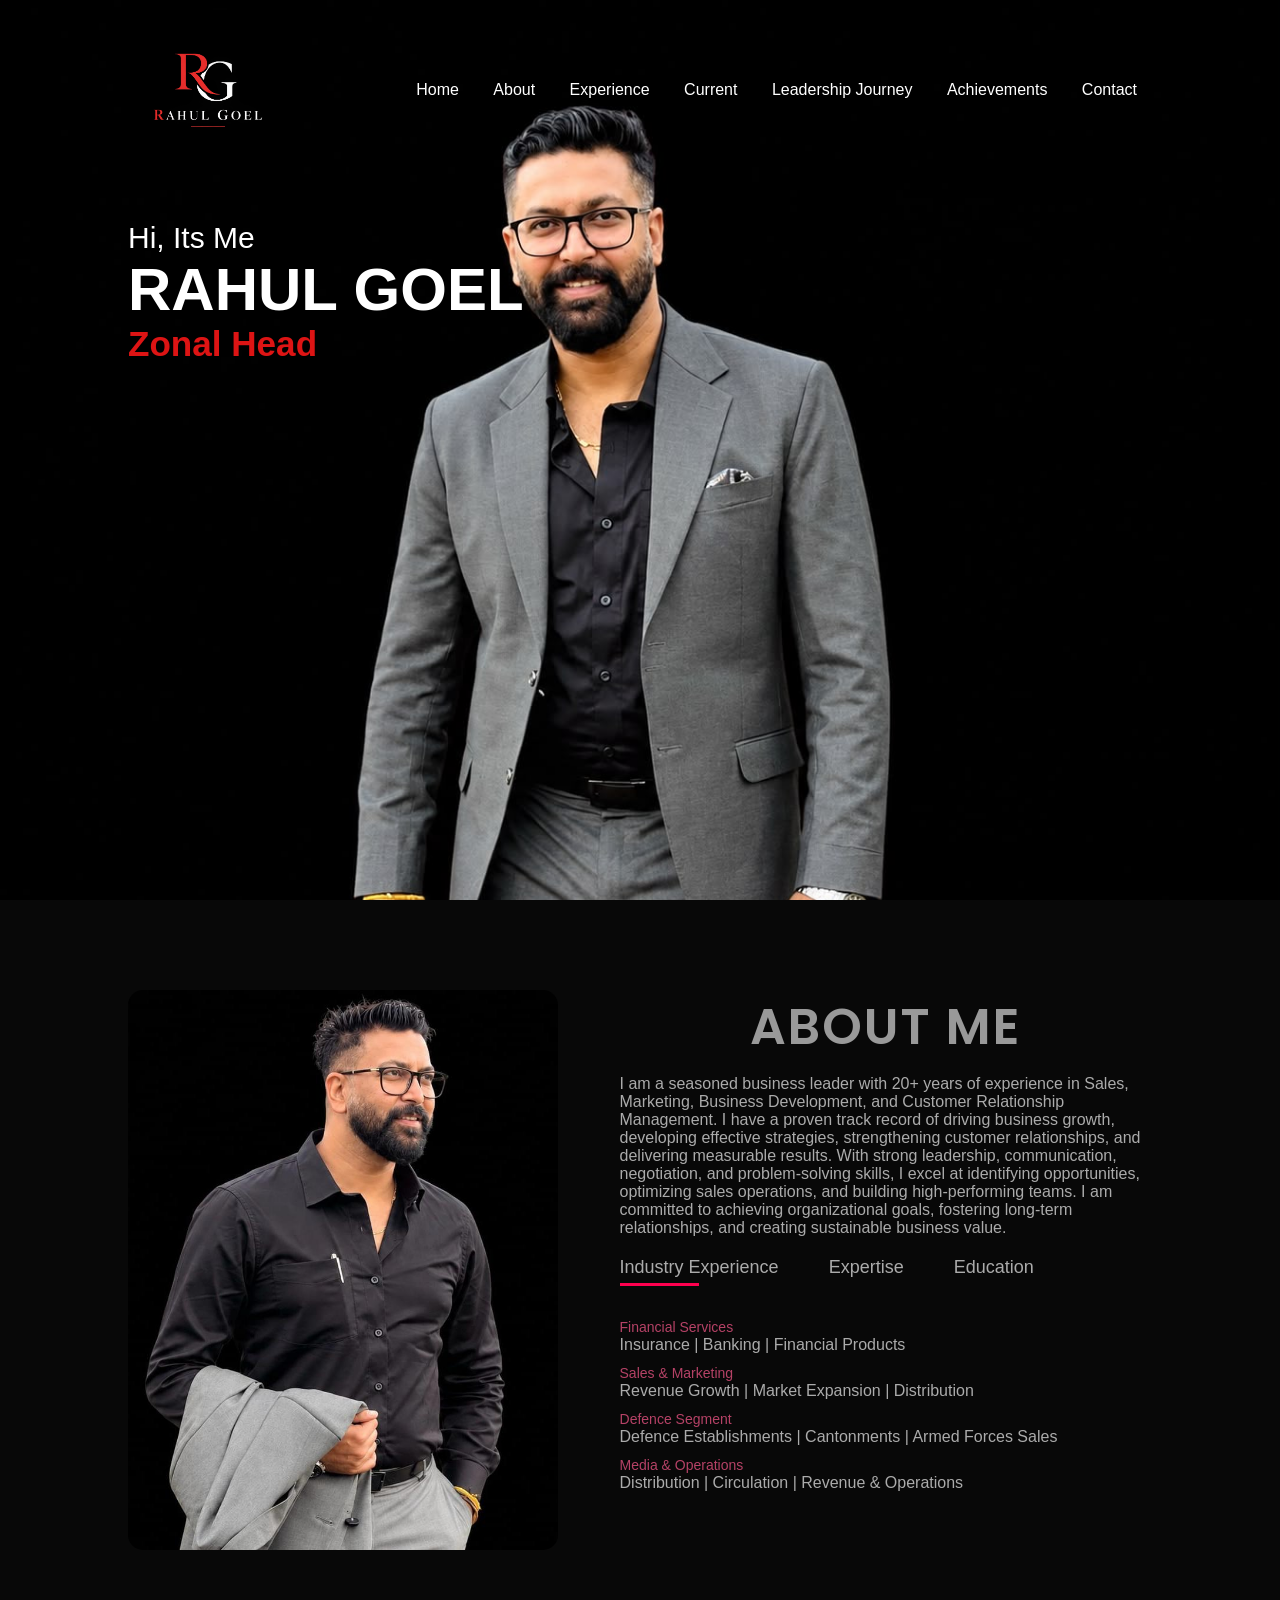
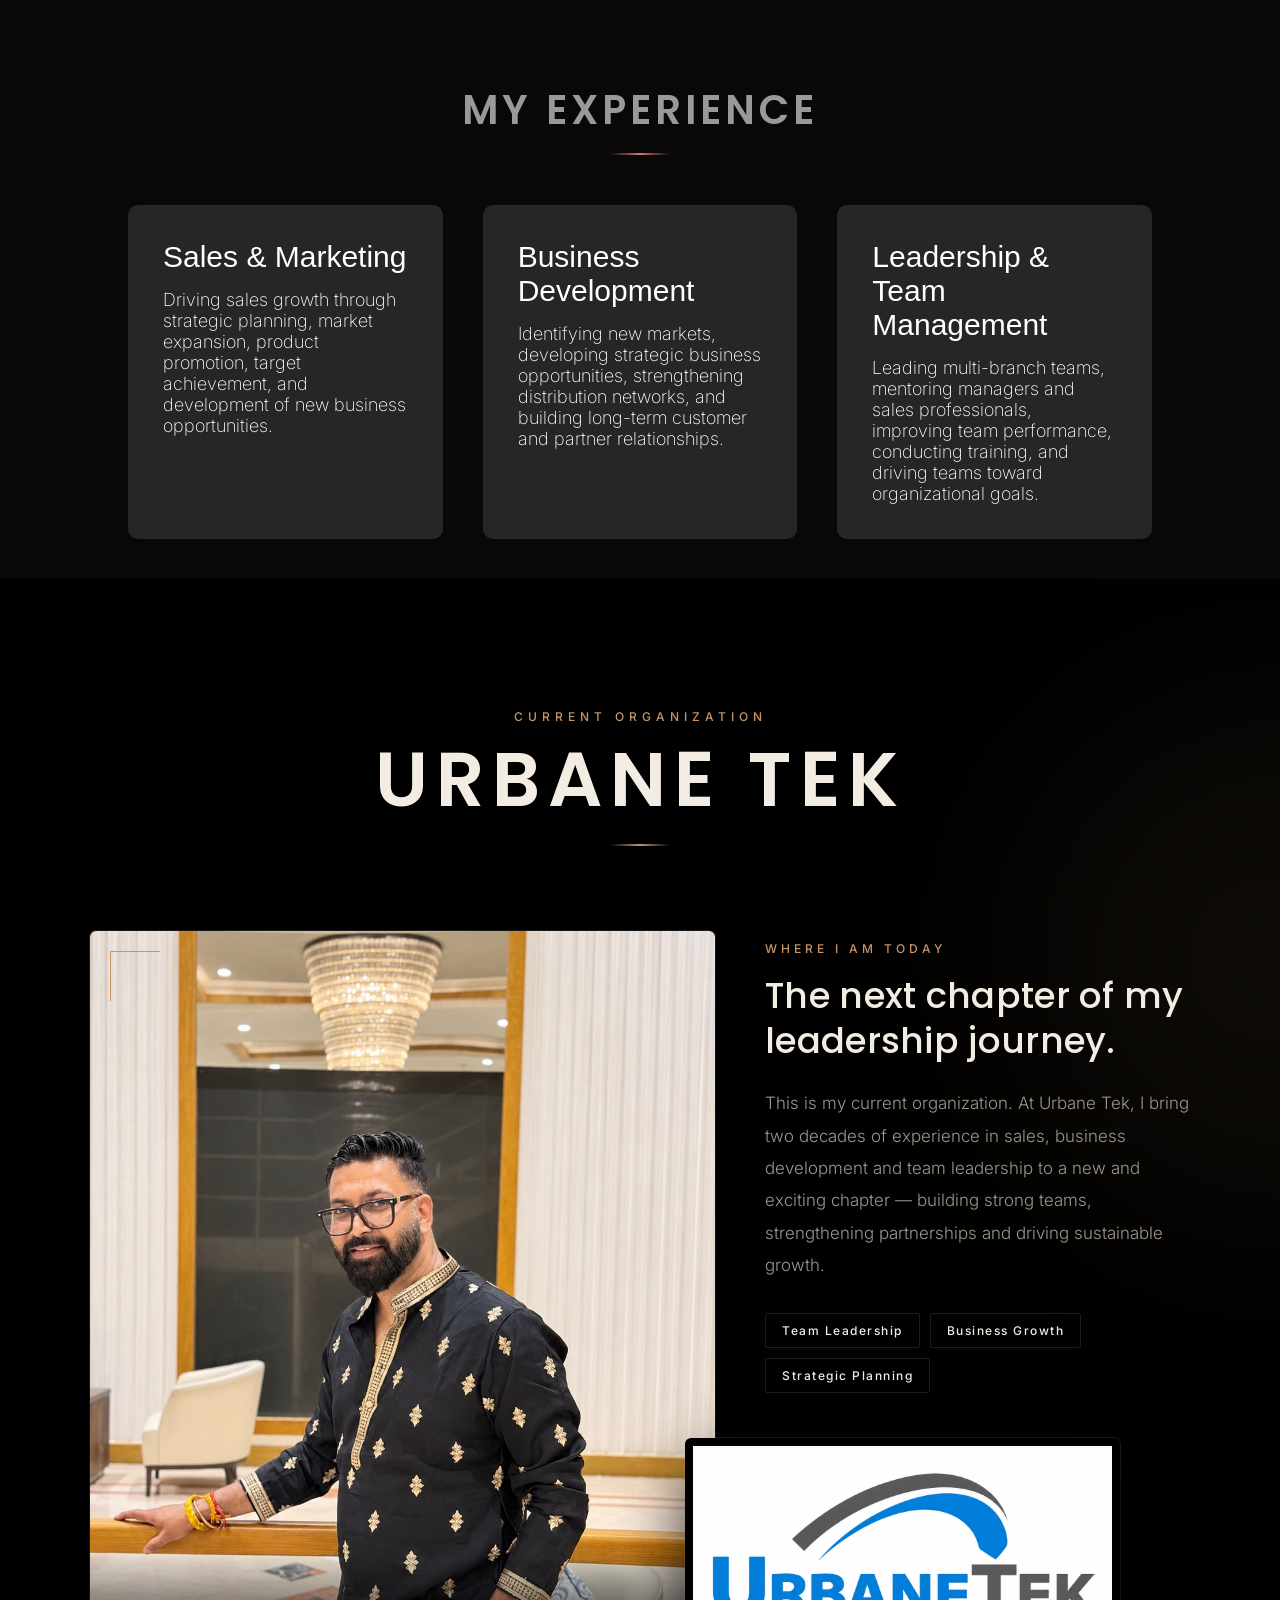
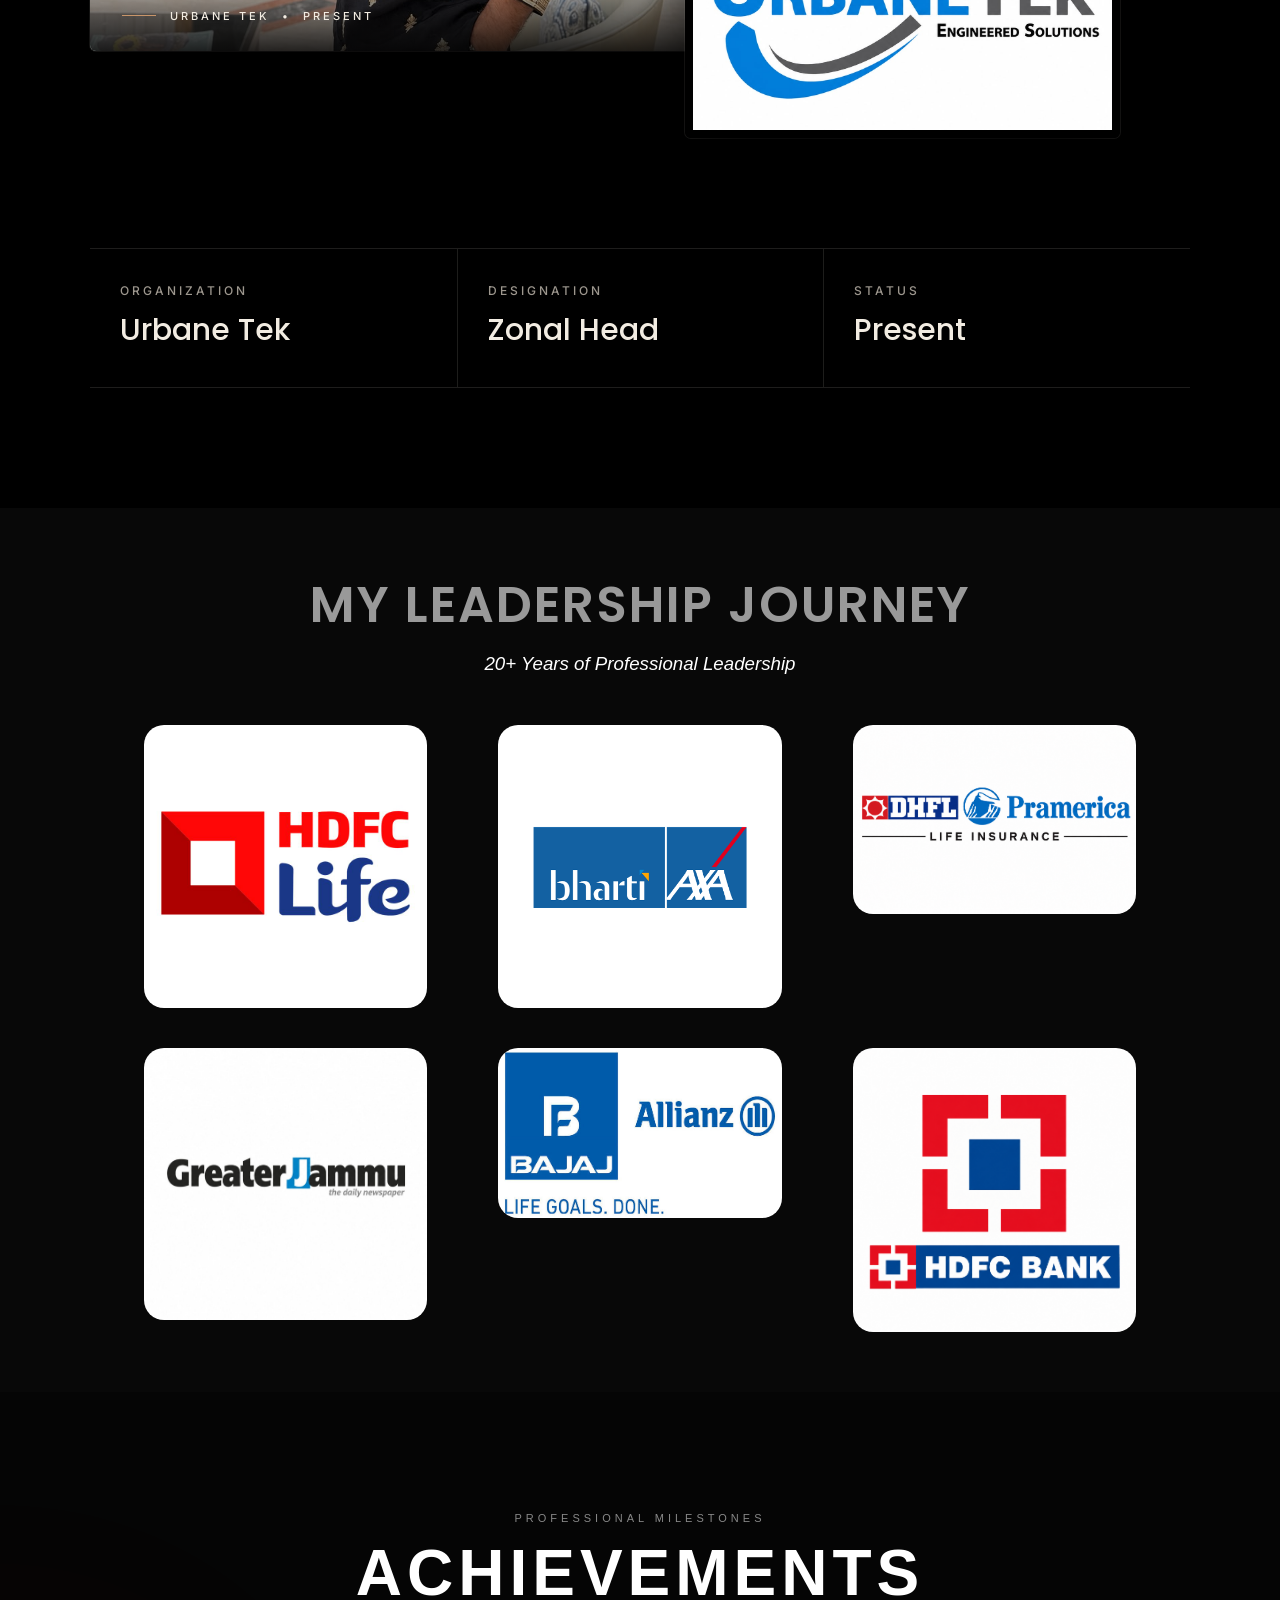
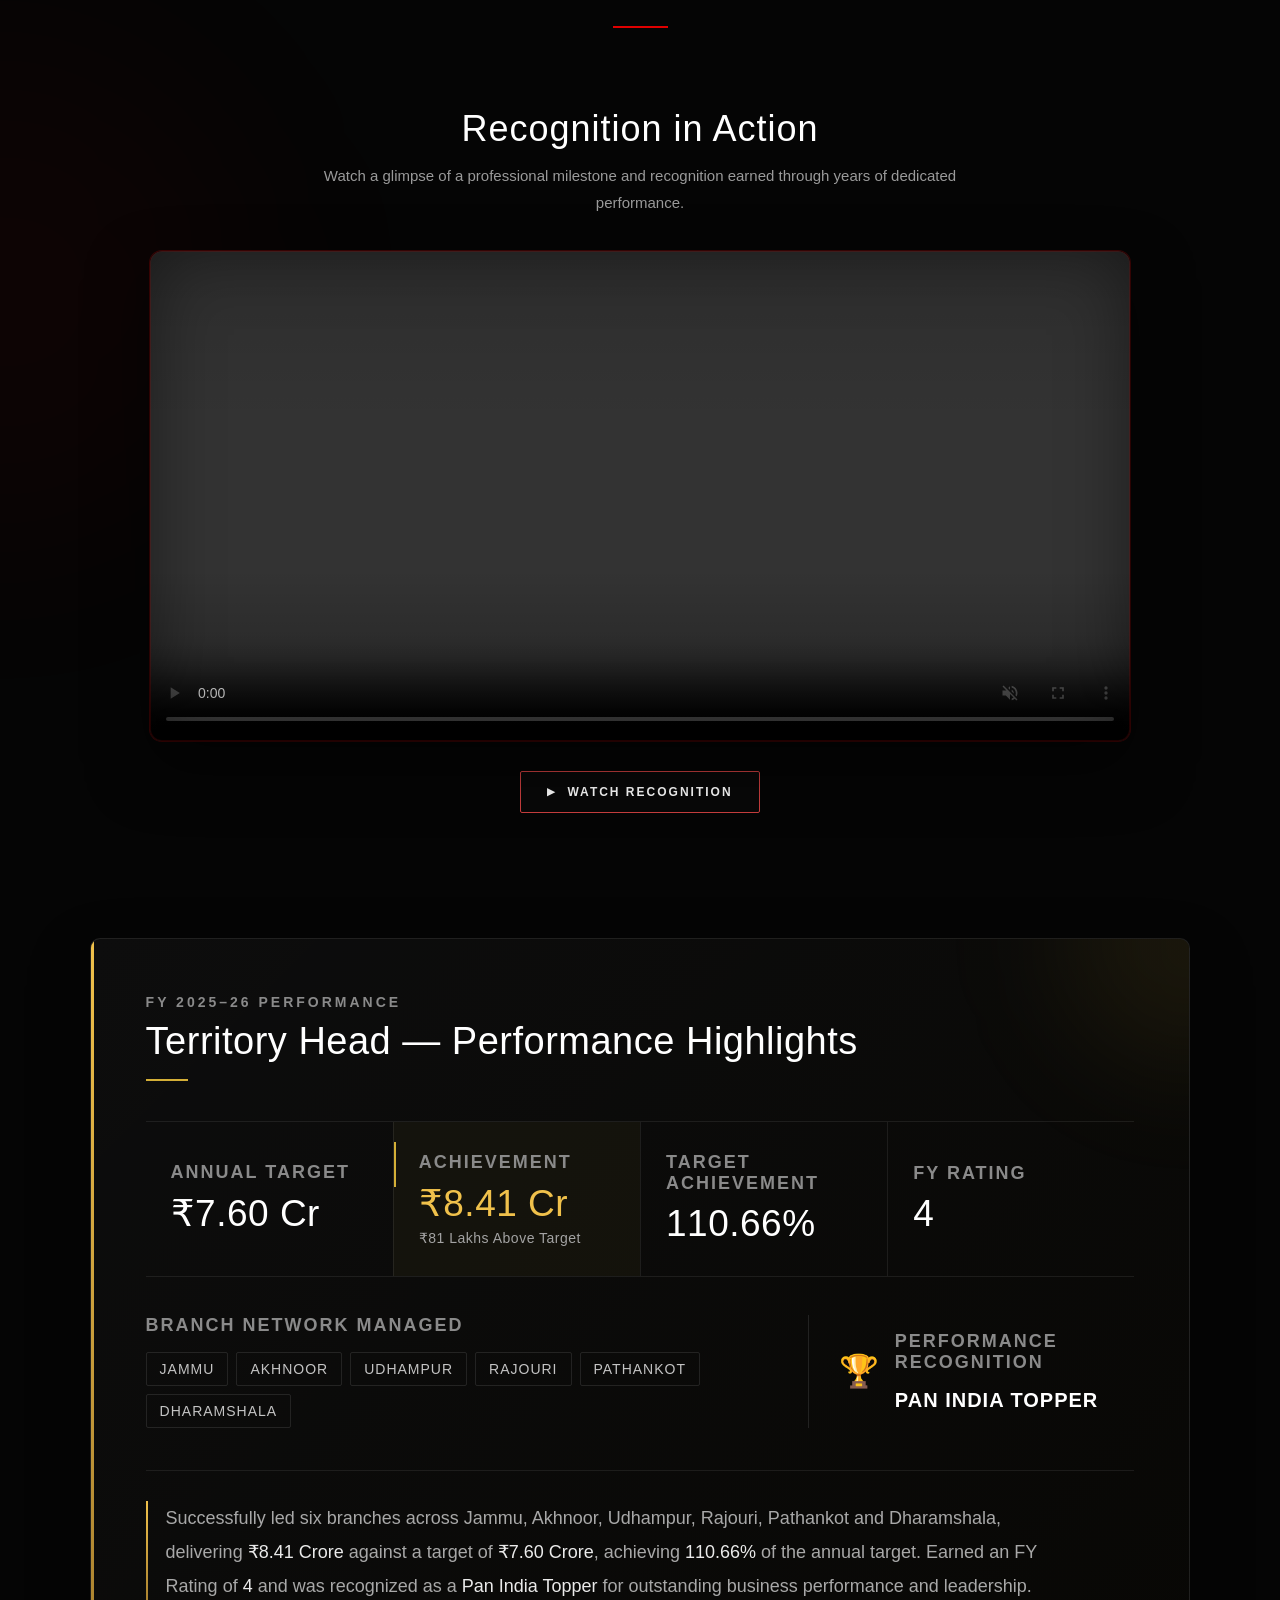
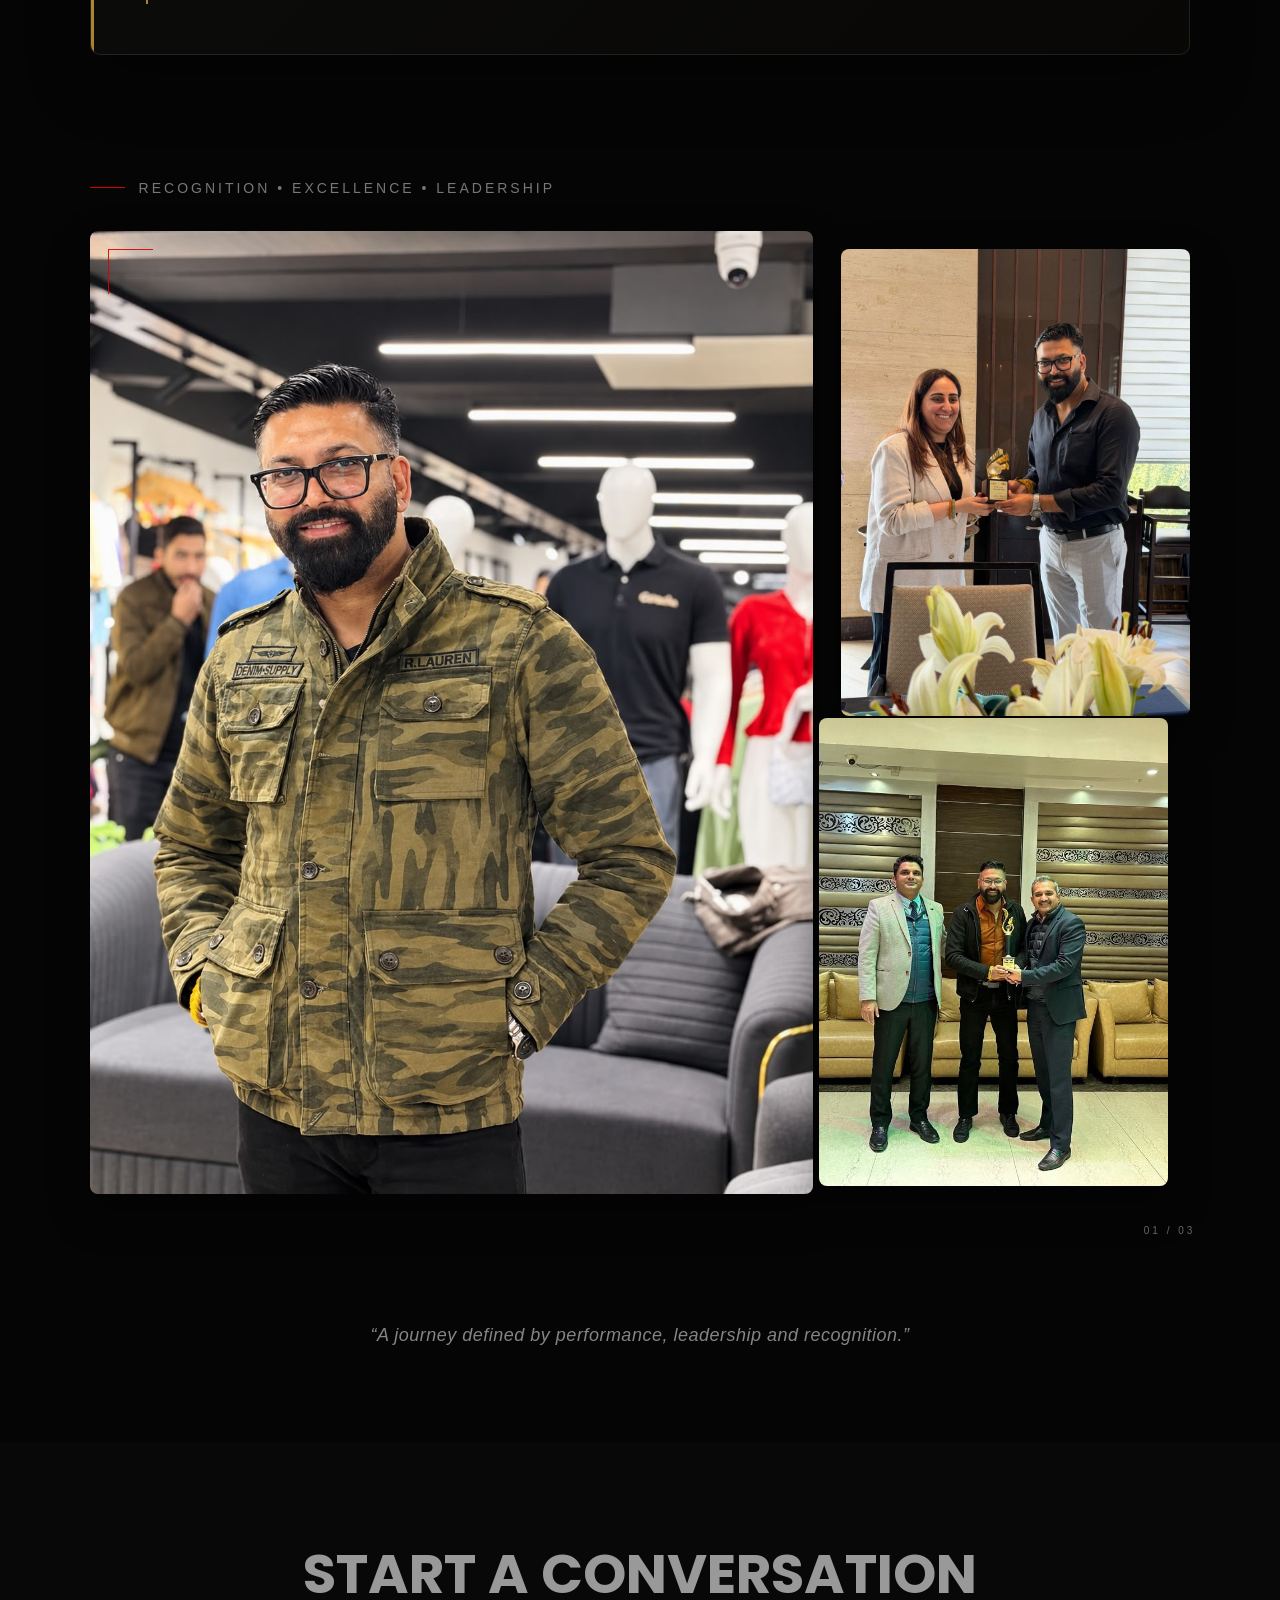
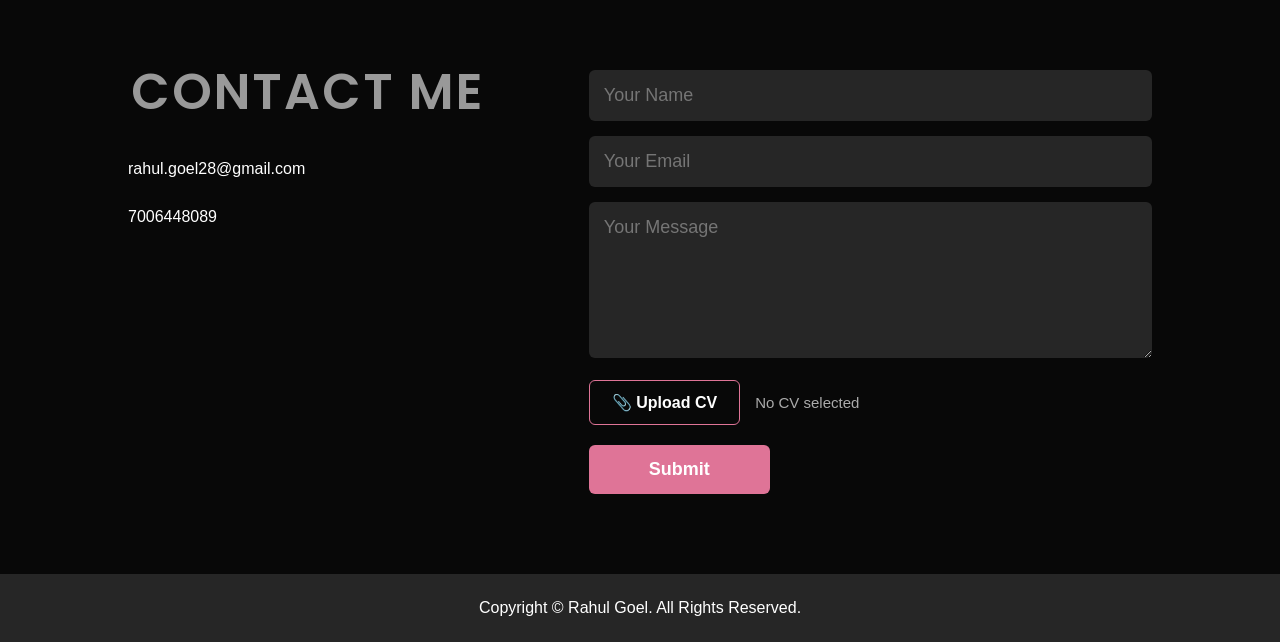
==== commit ec2c321d: "removed unnecessary comments" ====
--- a/index.html
+++ b/index.html
@@ -115,8 +115,6 @@
 
 <!-- =========================================================
      CURRENT ORGANIZATION — URBANE TEK
-     Paste this block between the Experience and Journey sections
-     (after the closing </div> of #experience, before <div id="journey">)
      ========================================================= -->
 
 <section id="current" aria-labelledby="urbane-title">
@@ -468,11 +466,7 @@
 </div>
 
 
-<!-- =========================================================
-     ONE SINGLE SCRIPT BLOCK
-     (earlier you had 3 separate blocks + ```html fences, and
-      "visitorCVInput" was declared twice -> SyntaxError)
-     ========================================================= -->
+
 <script>
 
 
@@ -730,4 +724,4 @@
 });
 </script>
 </body>
-</html>+</html>
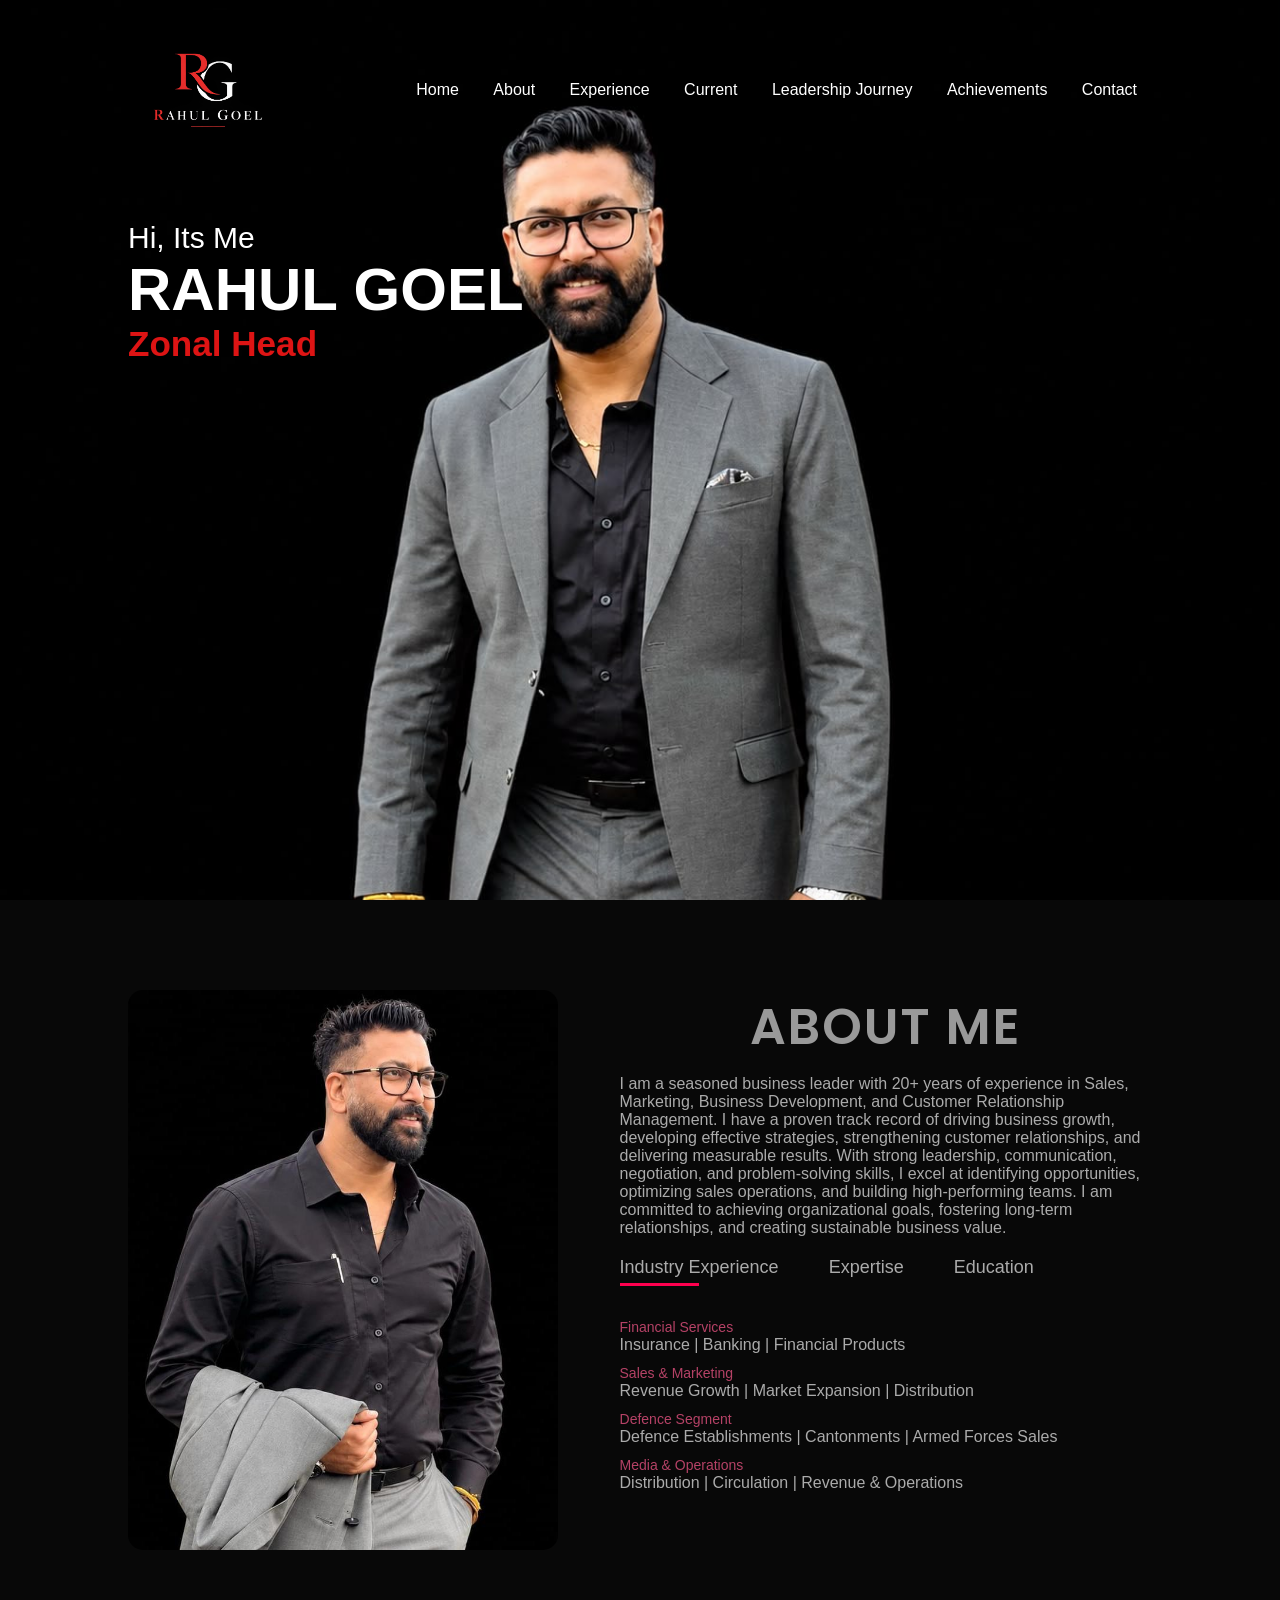
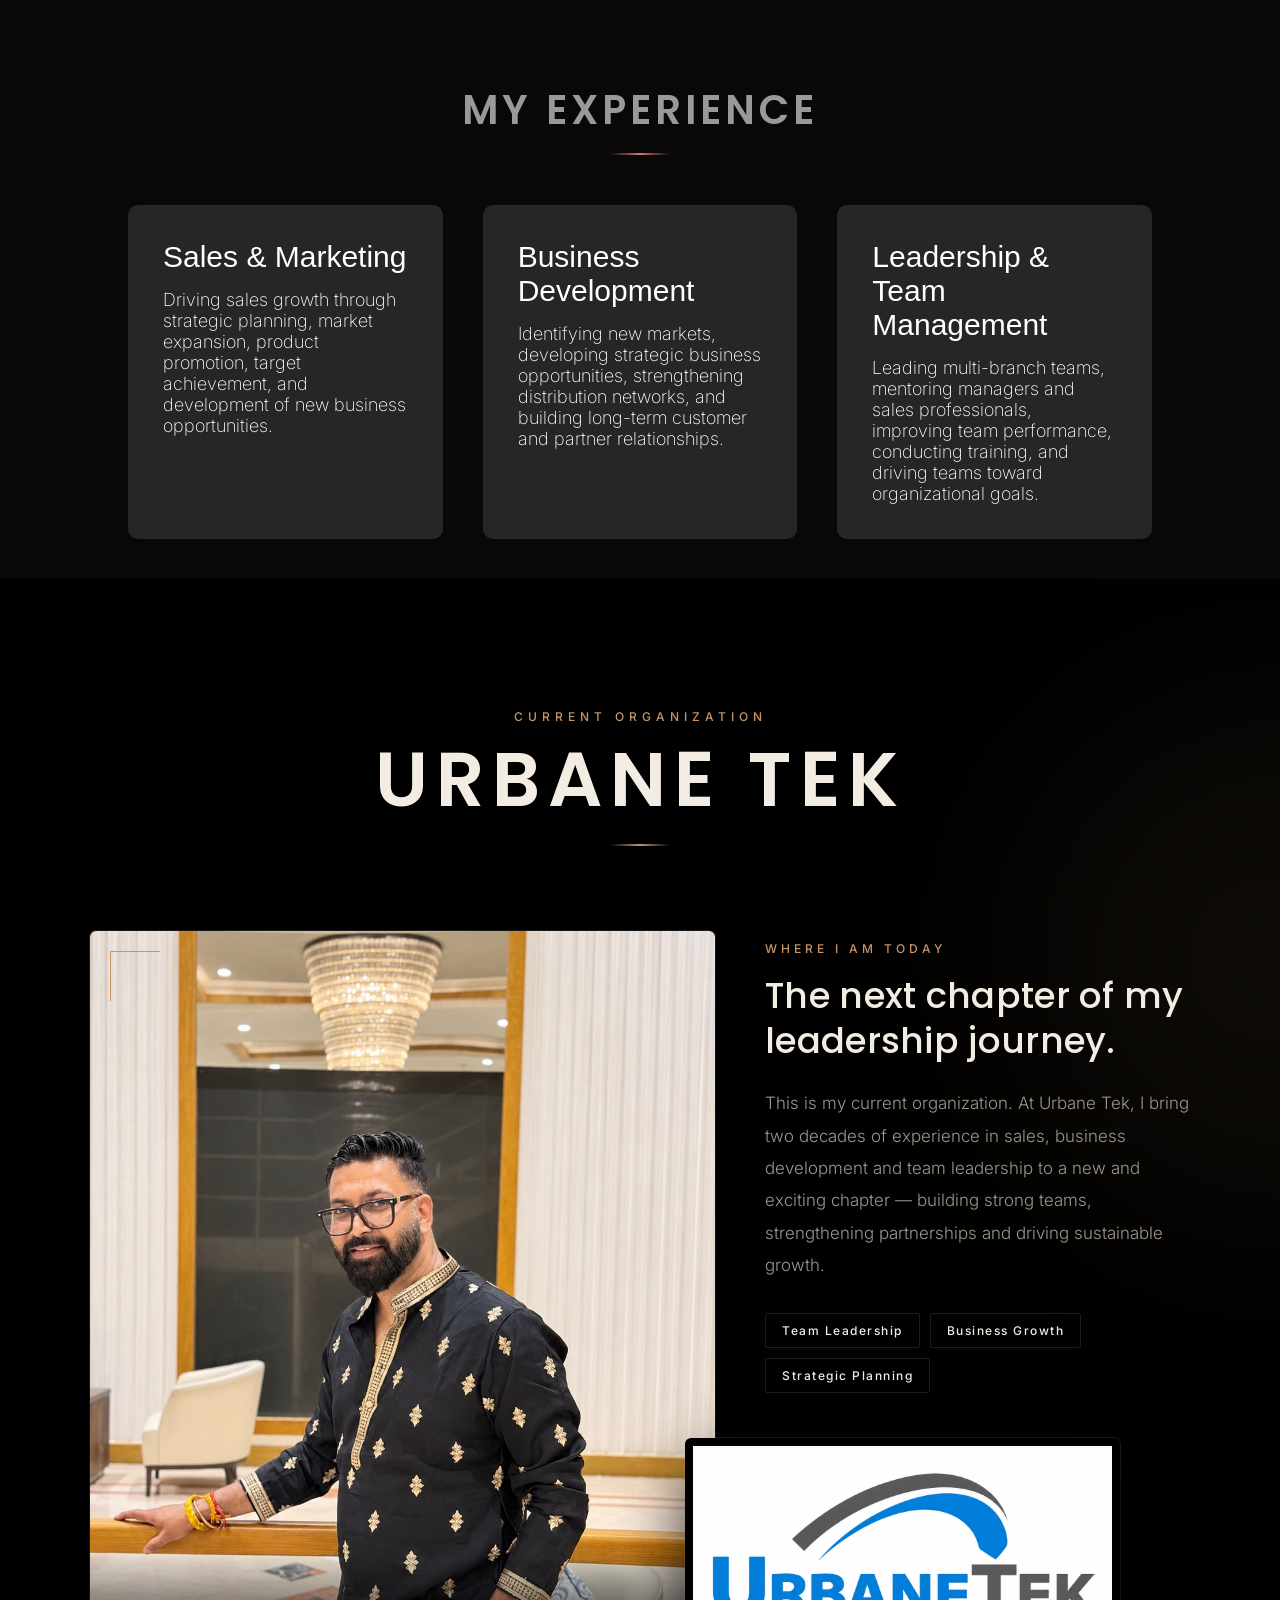
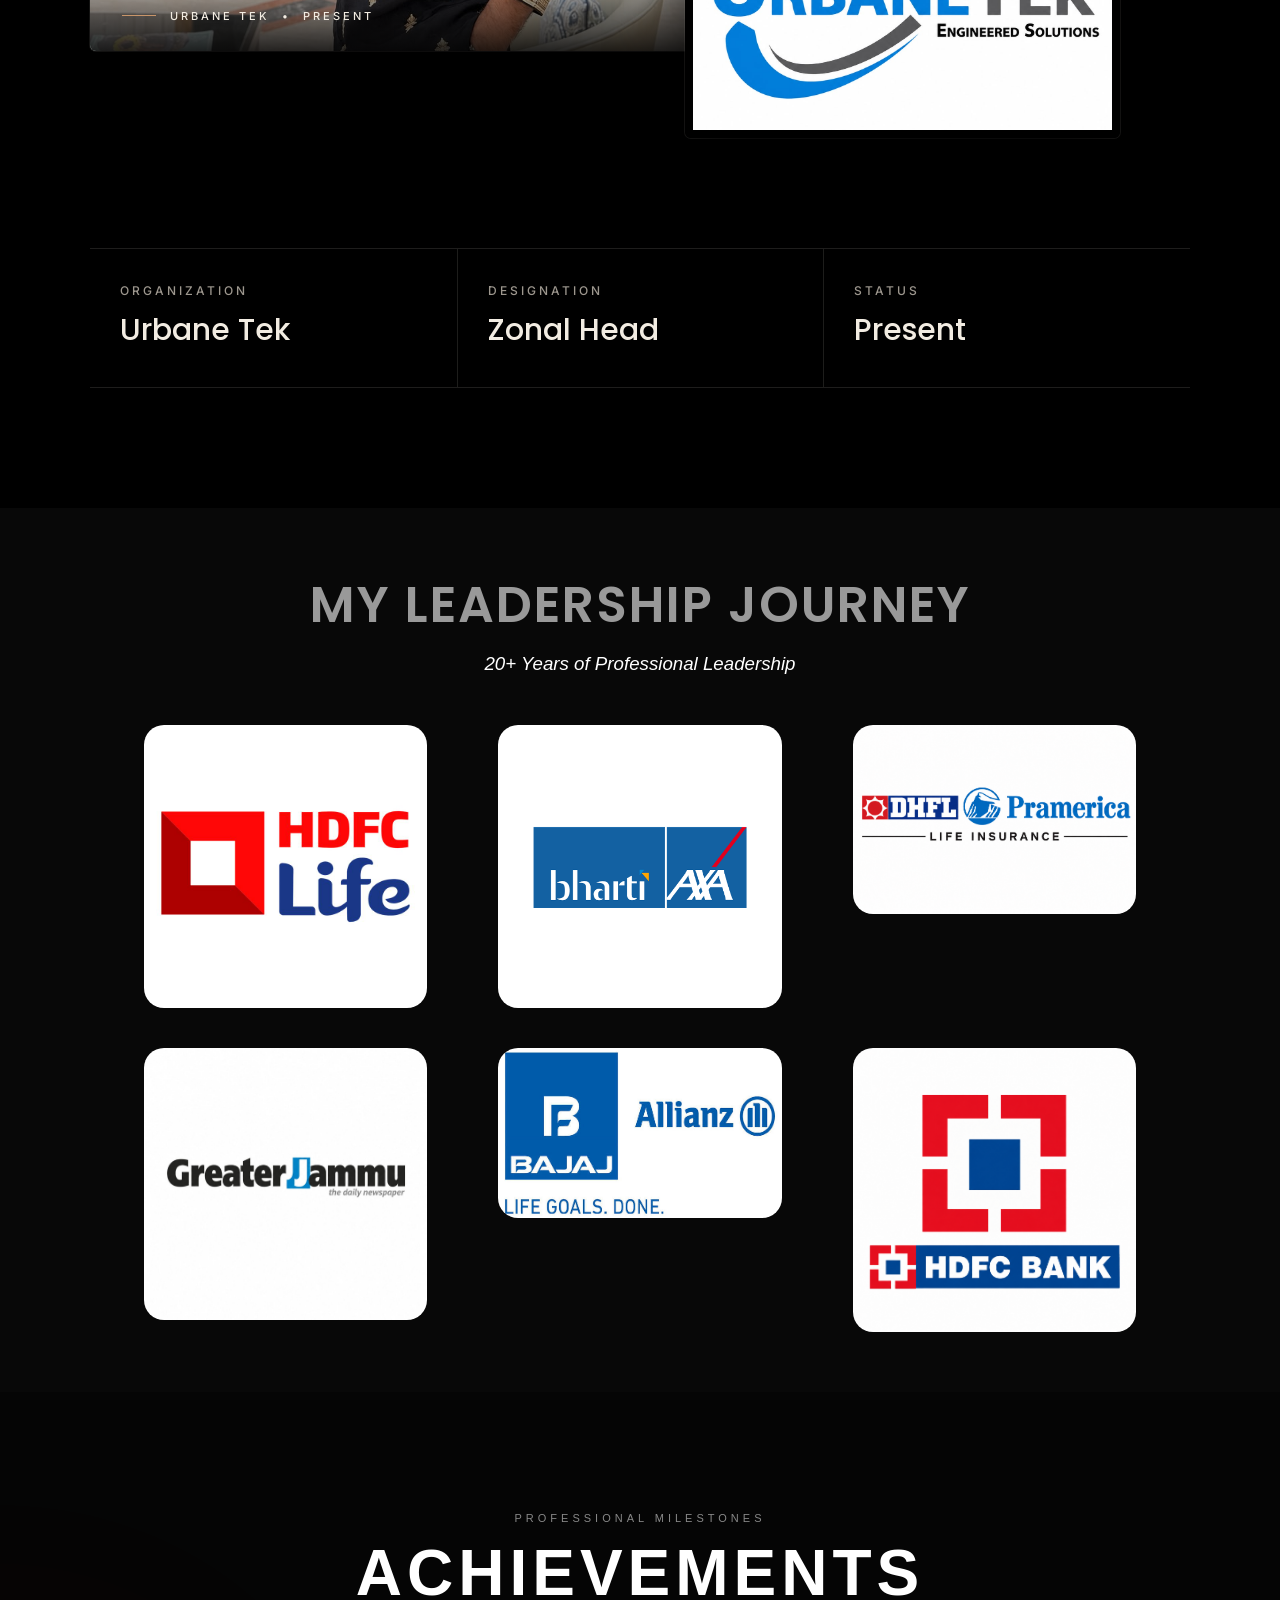
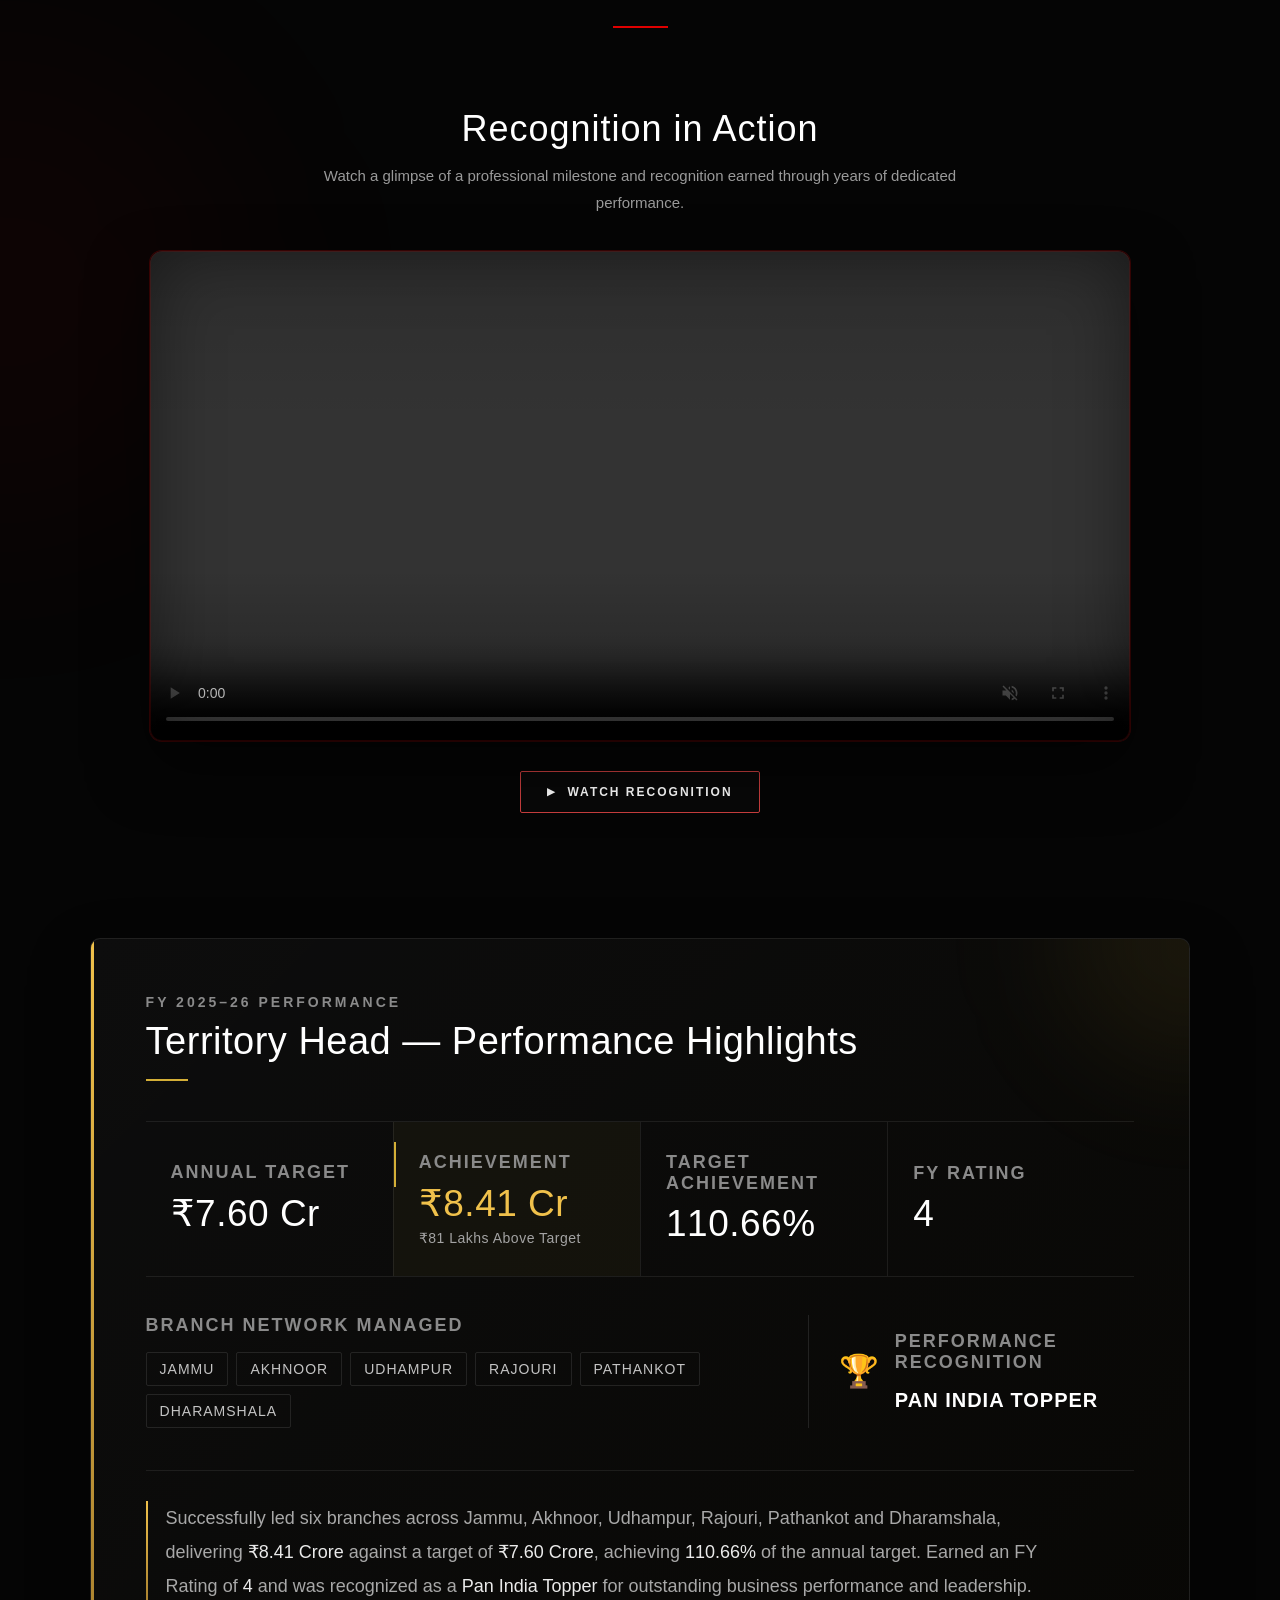
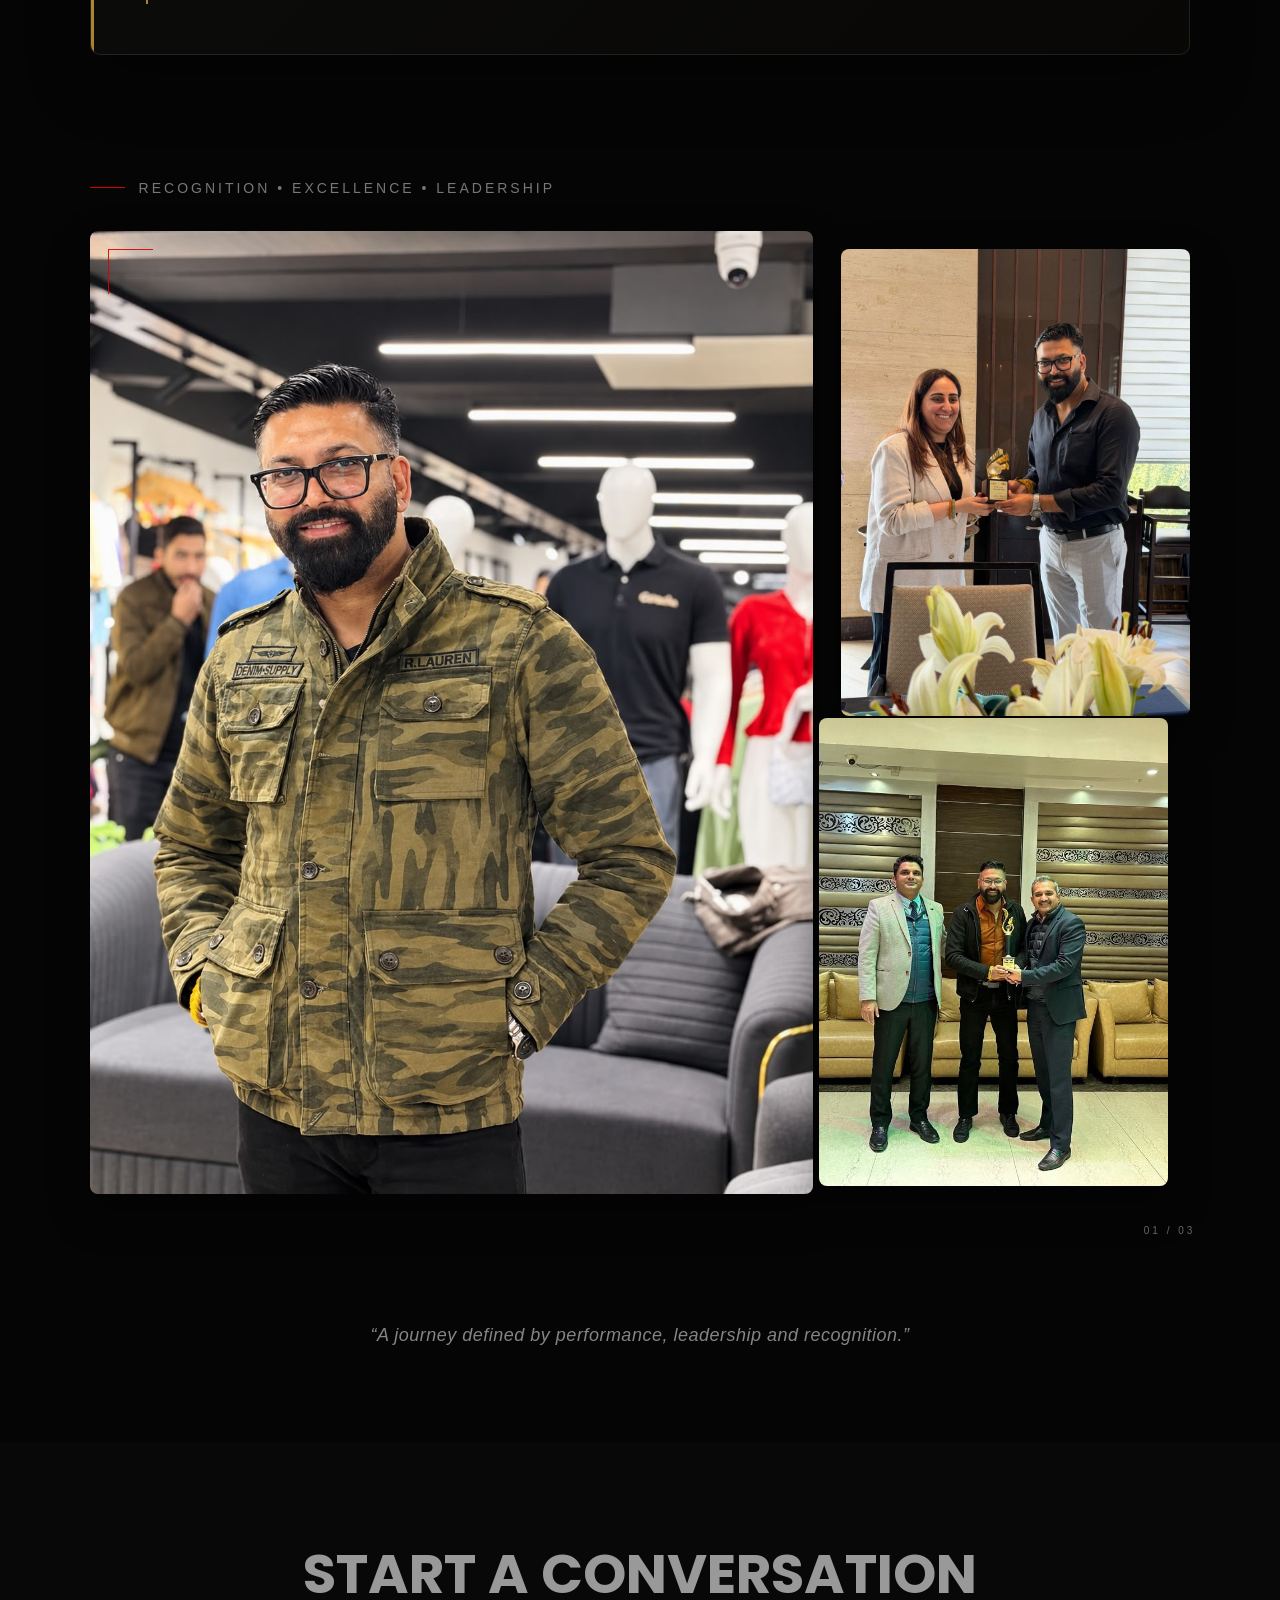
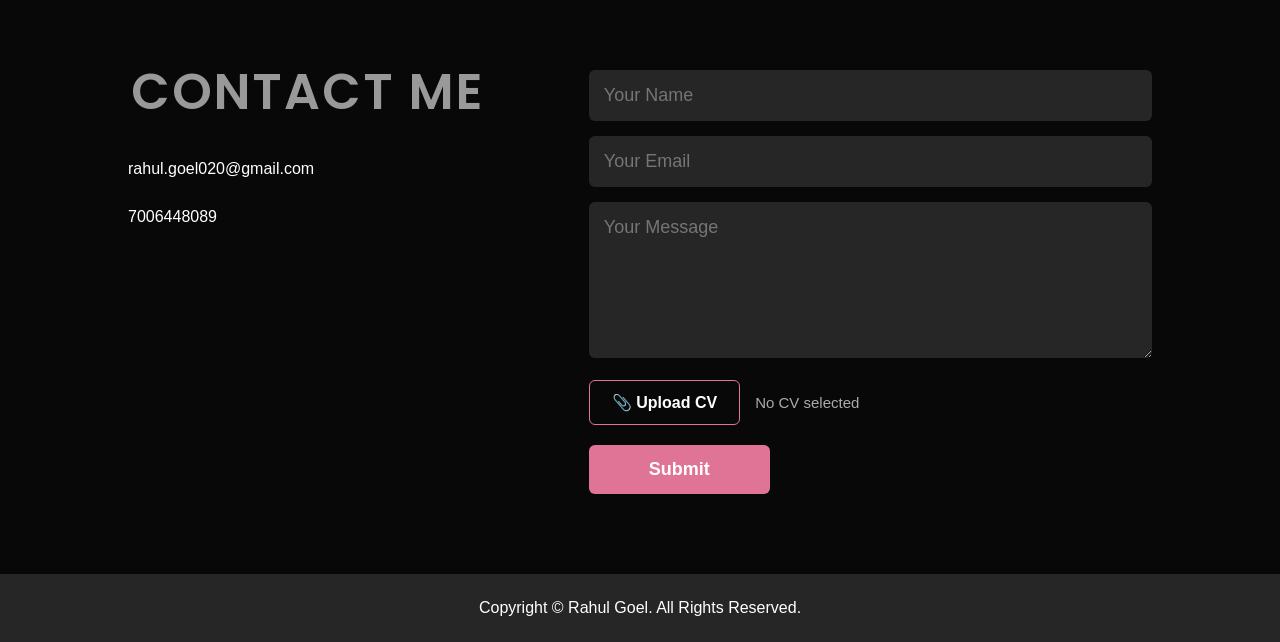
==== commit 81b7d092: "Updated email id" ====
--- a/index.html
+++ b/index.html
@@ -21,7 +21,7 @@
             <nav>
     <img src="images/logo.jpeg" class="logo" alt="Logo">
     <button class="menu-btn" onclick="toggleMenu()" aria-label="Menu">☰</button>
-    <ul>
+    
             <ul>
                 <li><a href="#header">Home</a></li>
                 <li><a href="#about">About</a></li>
@@ -419,7 +419,7 @@
             <div class="contact-left">
                 <h1 class="sub-title">CONTACT ME</h1>
 
-                <p><i class="fa-solid fa-envelope"></i> rahul.goel28@gmail.com</p>
+                <p><i class="fa-solid fa-envelope"></i> rahul.goel020@gmail.com</p>
                 <p><i class="fa-solid fa-phone"></i> 7006448089</p>
 
                 <div class="contact-social-icons">
@@ -723,5 +723,18 @@
     });
 });
 </script>
+<script>
+if (window.matchMedia("(hover: none)").matches) {
+    var cards = document.querySelectorAll(".experience-list > div, .work");
+    cards.forEach(function (card) {
+        card.addEventListener("click", function () {
+            var wasOn = card.classList.contains("tapped");
+            cards.forEach(function (c) { c.classList.remove("tapped"); });
+            if (!wasOn) card.classList.add("tapped");
+        });
+    });
+}
+</script>
+    
 </body>
 </html>
--- a/cs.css
+++ b/cs.css
@@ -12,9 +12,7 @@
     color: #fff;
 }
 
-/* FIX: was ".comtainer" (typo). Now a real .container.
-   Because it now adds side padding, the sections below were adjusted
-   (#about, #journey etc.) so the layout stays correct. */
+
 .container {
     padding: 10px 10%;
 }
@@ -88,14 +86,14 @@
     color: #ababab;
 }
 .about-col-1 {
-    flex-basis: 42%;          /* pic ka column badhaya */
+    flex-basis: 42%;         
 }
 
 .about-col-1 img {
     width: 100%;
-    height: 560px;            /* pic ki height, apne hisaab se badha-ghata lo */
+    height: 560px;            
     object-fit: cover;        /* pic stretch nahi hogi, crop hogi */
-    object-position: center top;   /* face upar rakhna ho to top, beech mein ho to center */
+    object-position: center top;  
     border-radius: 15px;
     display: block;
 }
@@ -103,9 +101,6 @@
 .about-col-2 {
     flex-basis: 52%;
 }
-/* .about-col-1 { flex-basis: 35%; }
-.about-col-1 img { width: 100%; border-radius: 15px; }   /* was 150% (overflow hack) */
-/* .about-col-2 { flex-basis: 55%; } */ 
 
 .sub-title {
     font-size: 50px;
@@ -204,10 +199,6 @@
 
 /* =========================================================
    CURRENT ORGANIZATION — URBANE TEK
-   Fully isolated: every selector starts with #current and
-   every class starts with "urbane-". Paste at the VERY END
-   of S.css. Nothing existing is touched.
-   Palette: pure black + ivory + warm copper-bronze
    ========================================================= */
 
 #current {
@@ -474,7 +465,7 @@
     color: var(--urbane-ivory);
 }
 
-/* ---------- REVEAL ANIMATION (only active when JS adds .urbane-js) ---------- */
+/* ---------- REVEAL ANIMATION ---------- */
 #current.urbane-js .urbane-reveal {
     opacity: 0;
     transform: translateY(35px);
@@ -1339,7 +1330,7 @@
 
 
 /* =========================================================
-   RESPONSIVE (the old media query had typos: "and(" / "max-with")
+   RESPONSIVE
    ========================================================= */
 
 @media (max-width: 900px) {
@@ -1482,4 +1473,17 @@
     .about-col-1 img {
         height: 420px;
     }
-}+}
+
+
+/* Phone: tap karne par hover jaisa effect */
+.experience-list > div.tapped {
+    background: rgb(216, 113, 113);
+    transform: translateY(-10px);
+}
+
+.work.tapped img { transform: scale(1.1); }
+.work.tapped .layer { height: 100%; }
+
+.experience-list > div,
+.work { cursor: pointer; -webkit-tap-highlight-color: transparent; }
